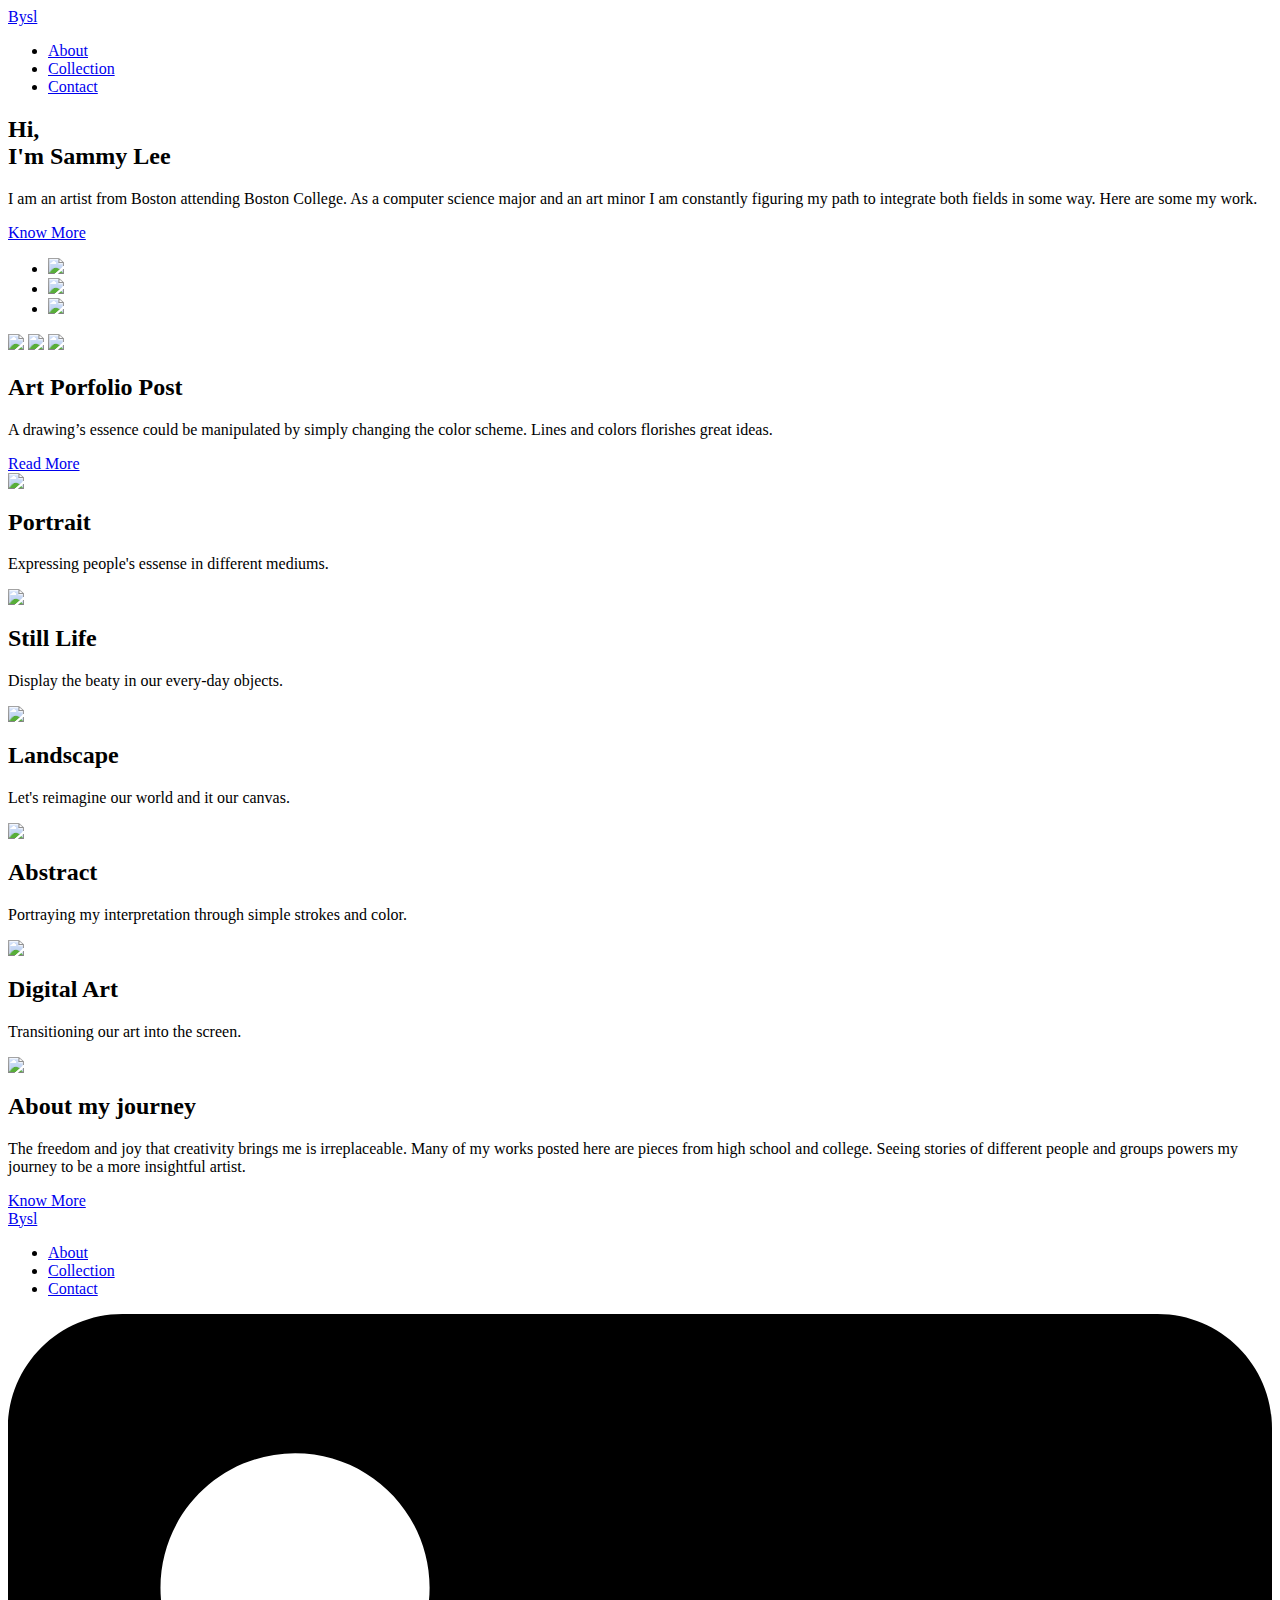
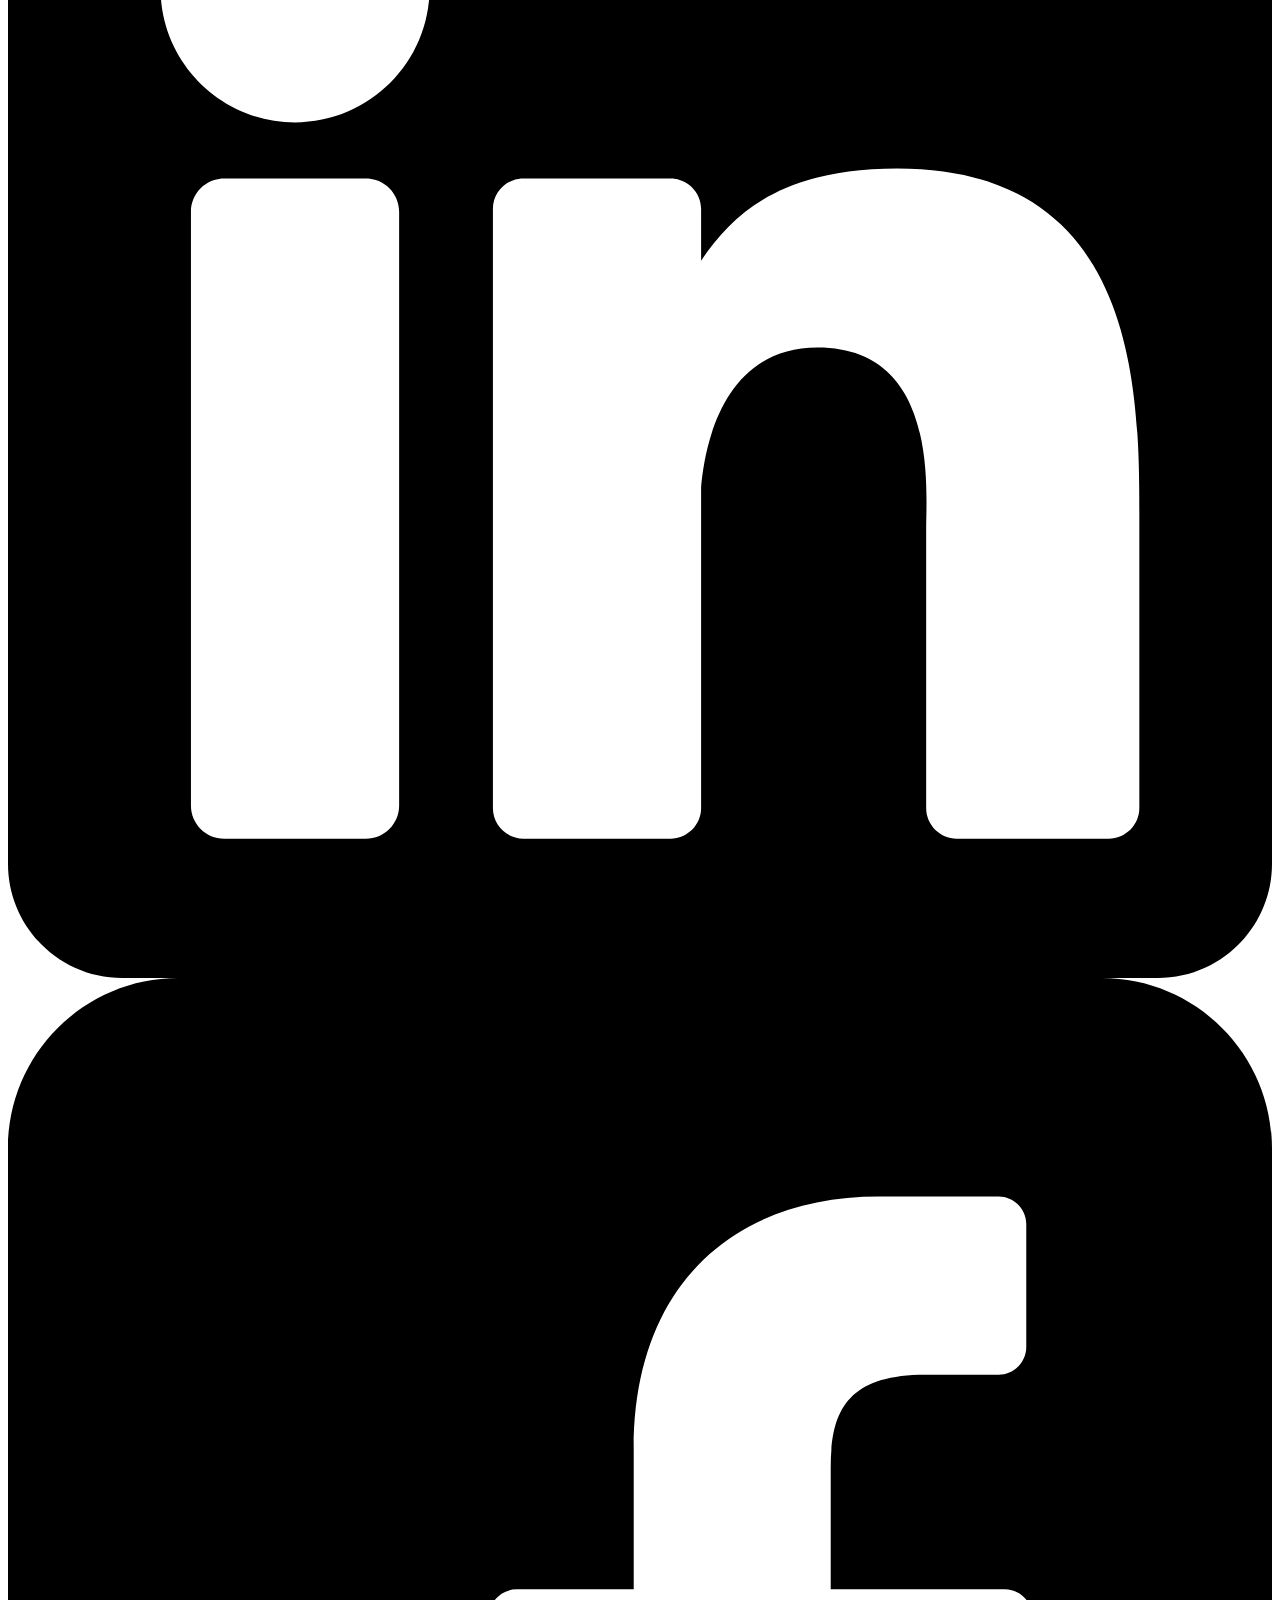
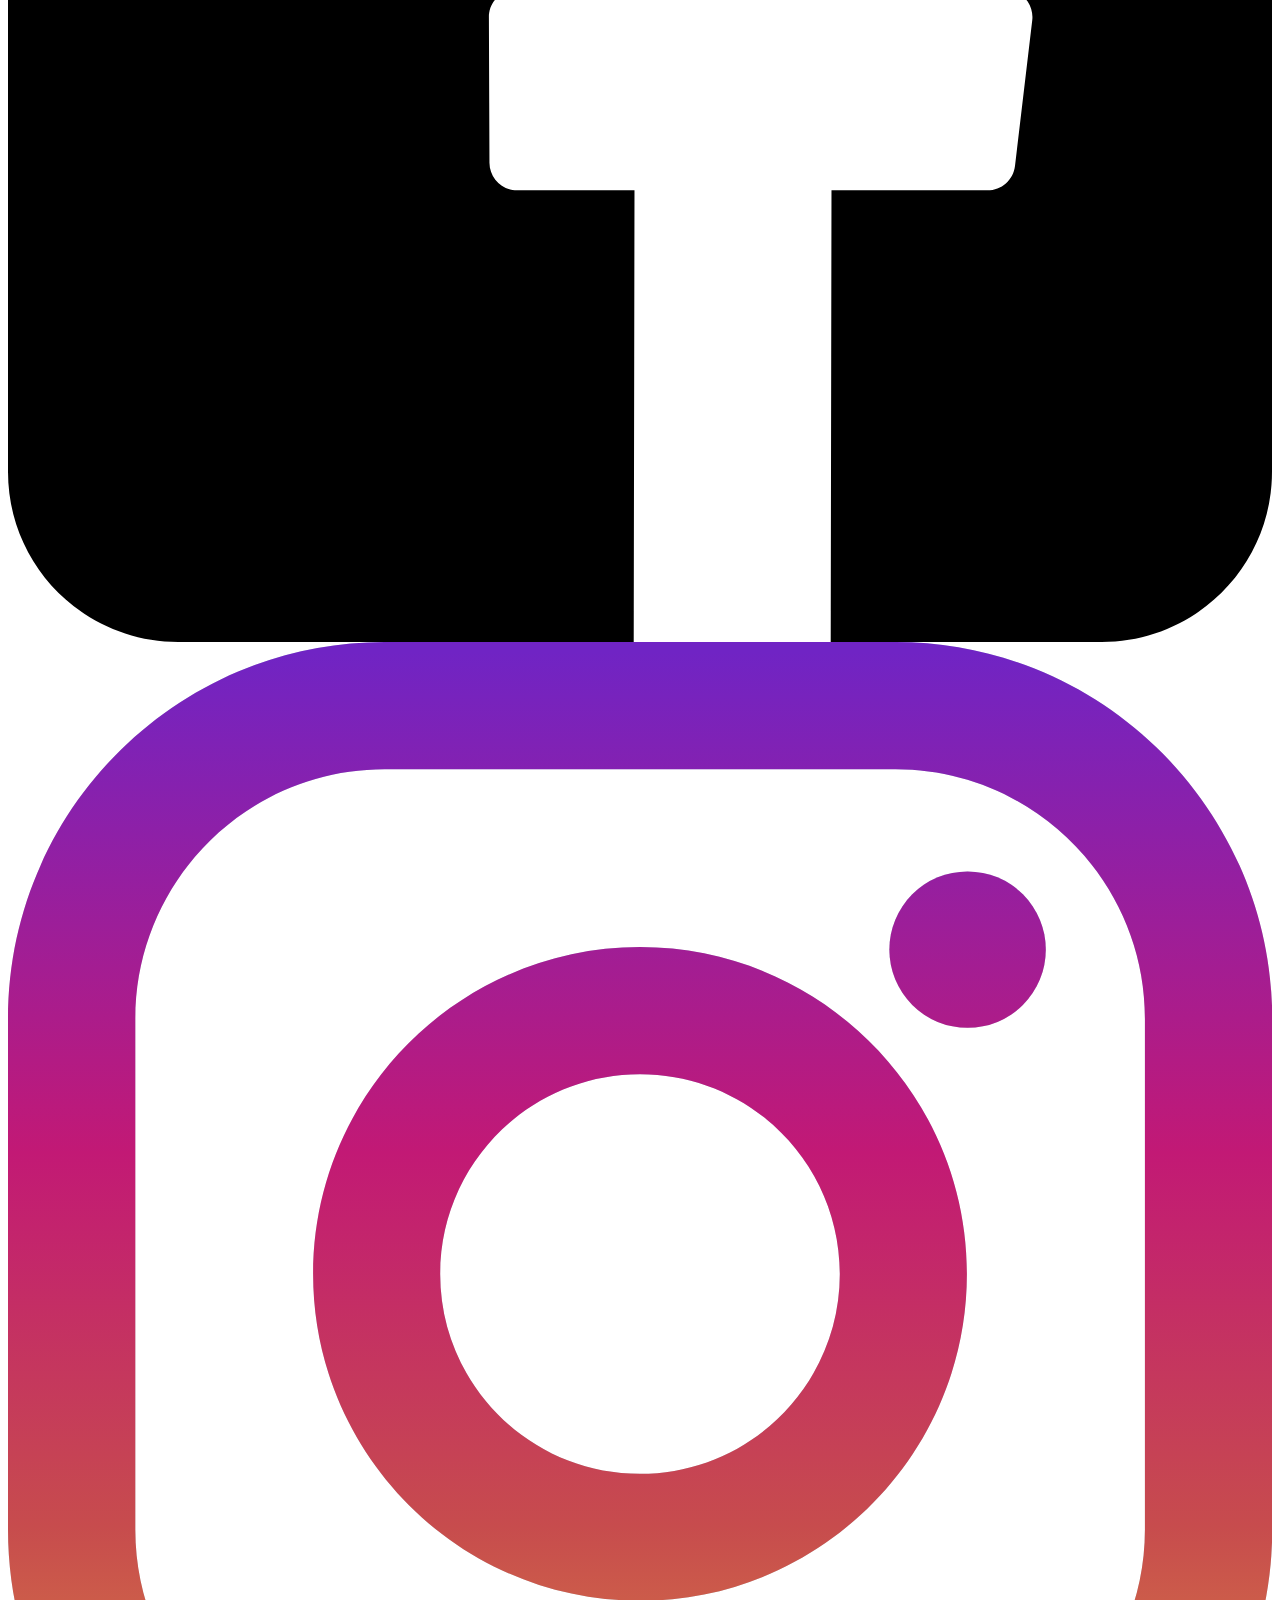
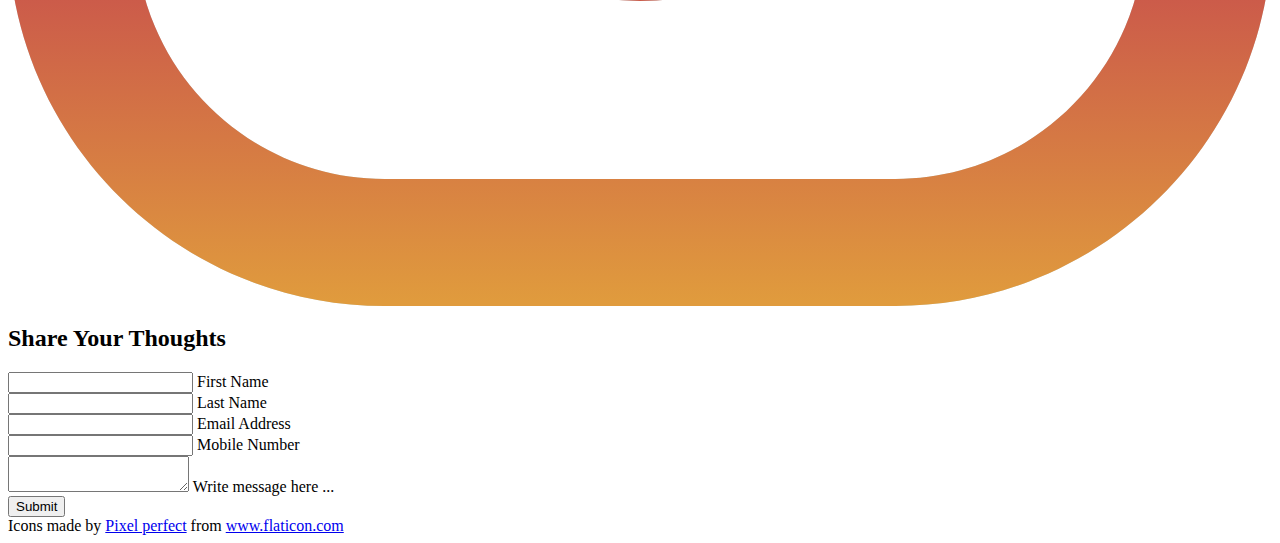
==== index.html @ d2ef8a9a "Update index.html" ====
<html lang="en">
  <head>
    <meta name="viewpoint" content="width=device-width, initial-scale=1.0" />
    <meta charset="UTF-8" />
    <title>Portfolio Display 2.0</title>
    <link rel="stylesheet" href="style1.css" />
    <link rel="stylesheet" href="style2.css" />
    <link rel="stylesheet" href="style3.css" />
    <link rel="stylesheet" href="style4.css" />
  </head>
  <body>
    <section class="banner" id="sec">
      <header class="">
        <a href="#" class="logo"> Bysl</a>
        <ul>
          <li><a href="#about"> About</a></li>
          <li><a href="#collection"> Collection</a></li>
          <li><a href="#contact"> Contact </a></li>
        </ul>
        <!-- <div id="toggle" onclick="toggle()"></div> -->
      </header>
      <div class="content">
        <!-- use <span> to add another color to the text -->
        <h2>Hi, <br />I'm <span>Sammy Lee</span></h2>
        <p>
          I am an artist from Boston attending Boston College. As a computer
          science major and an art minor I am constantly figuring my path to
          integrate both fields in some way. Here are some my work.
        </p>
        <a href="#home"> Know More </a>
      </div>
      <ul class="sci">
        <li>
          <a href="https://www.facebook.com/sammy.lee.3572846"
            ><img src="facebook.png"
          /></a>
        </li>
        <li>
          <a href="https://www.instagram.com/slee24635/?hl=en"
            ><img src="instagram.png"
          /></a>
        </li>
        <li>
          <a href="https://www.linkedin.com/in/sammy-lee-9814b11b1/"
            ><img src="linkedin.png"
          /></a>
        </li>
      </ul>
    </section>
    <script type="text/javascript">
      window.addEventListener("scroll", function () {
        var header = document.querySelector("header");
        header.classList.toggle("sticky", window.scrollY > 0);
      });
    </script>

    <script type="text/javascript">
      function toggle() {
        var sec = document.getElementById("sec");
        sec.classList.toggle("active");
      }
    </script>

    <div class="container" id="home">
      <div class="imgBox">
        <img src="Still_Life/bike.jpg" />
        <img src="Still_Life/bike.jpg" />
        <img src="Still_Life/bike.jpg" />
      </div>
      <h2>Art Porfolio Post</h2>
      <div class="skew">
        <p>
          A drawing’s essence could be manipulated by simply changing the color
          scheme. Lines and colors florishes great ideas.
        </p>
        <a href="#collection">Read More</a>
      </div>
    </div>

    <div class="box" id="collection">
      <div class="card">
        <a href="portrait.html">
          <div class="imgBox-card">
            <img src="Sammy2023.github.io/Portrait/lemon.jpg" />
          </div>
        </a>
        <div class="content-card">
          <div>
            <h2>Portrait</h2>
            <p>
              Expressing people's essense in different mediums.
            </p>
          </div>
        </div>
      </div>

      <div class="card">
        <a href="still_life_page.html">
          <div class="imgBox-card">
            <img src="Still_Life/orange.jpg" />
          </div>
        </a>
        <div class="content-card">
          <div>
            <h2>Still Life</h2>
            <p>
              Display the beaty in our every-day objects.
            </p>
          </div>
        </div>
      </div>

      <div class="card">
        <a href="landscape_page.html">
          <div class="imgBox-card">
            <img src="LandScape/pixel.jpg" />
          </div>
        </a>
        <div class="content-card">
          <div>
            <h2>Landscape</h2>
            <p>
              Let's reimagine our world and it our canvas.
            </p>
          </div>
        </div>
      </div>

      <div class="card">
        <div class="imgBox-card">
          <img src="abstract.jpg" />
        </div>
        <div class="content-card">
          <div>
            <h2>Abstract</h2>
            <p>
              Portraying my interpretation through simple strokes and color.
            </p>
          </div>
        </div>
      </div>
      <div class="card">
        <div class="imgBox-card">
          <img src="coffee.jpg" />
        </div>
        <div class="content-card">
          <div>
            <h2>Digital Art</h2>
            <p>
              Transitioning our art into the screen.
            </p>
          </div>
        </div>
      </div>
    </div>

    <section class="about" id="about">
      <div class="imgBox">
        <div class="crop-img">
          <img src="profile.jpg" />
        </div>
      </div>

      <div class="content-about">
        <h2>About my journey</h2>
        <p>
          The freedom and joy that creativity brings me is irreplaceable. Many
          of my works posted here are pieces from high school and college.
          Seeing stories of different people and groups powers my journey to be
          a more insightful artist.
        </p>
        <a href="https://www.instagram.com/slee24635/?hl=en"> Know More </a>
      </div>
    </section>

    <section class="footer" id="contact">
      <div class="navigation">
        <a href="#" class="logo"> Bysl</a>
        <ul>
          <li><a href="#about"> About</a></li>
          <li><a href="#collection"> Collection</a></li>
          <li><a href="#contact"> Contact </a></li>
        </ul>
        <!--?xml version="1.0" encoding="iso-8859-1"?-->
        <!-- Generator: Adobe Illustrator 19.0.0, SVG Export Plug-In . SVG Version: 6.00 Build 0)  -->
        <div class="icon-container">
          <!-- Linkedin Icon -->
          <a href="https://www.linkedin.com/in/sammy-lee-9814b11b1/">
            <svg
              version="1.1"
              id="Layer_1"
              xmlns="http://www.w3.org/2000/svg"
              xmlns:xlink="http://www.w3.org/1999/xlink"
              x="0px"
              y="0px"
              viewBox="0 0 382 382"
              style="enable-background: new 0 0 382 382;"
              xml:space="preserve"
            >
              <path
                id="icon-linkedin"
                d="M347.445,0H34.555C15.471,0,0,15.471,0,34.555v312.889C0,366.529,15.471,382,34.555,382h312.889
            C366.529,382,382,366.529,382,347.444V34.555C382,15.471,366.529,0,347.445,0z M118.207,329.844c0,5.554-4.502,10.056-10.056,10.056
            H65.345c-5.554,0-10.056-4.502-10.056-10.056V150.403c0-5.554,4.502-10.056,10.056-10.056h42.806
            c5.554,0,10.056,4.502,10.056,10.056V329.844z M86.748,123.432c-22.459,0-40.666-18.207-40.666-40.666S64.289,42.1,86.748,42.1
            s40.666,18.207,40.666,40.666S109.208,123.432,86.748,123.432z M341.91,330.654c0,5.106-4.14,9.246-9.246,9.246H286.73
            c-5.106,0-9.246-4.14-9.246-9.246v-84.168c0-12.556,3.683-55.021-32.813-55.021c-28.309,0-34.051,29.066-35.204,42.11v97.079
            c0,5.106-4.139,9.246-9.246,9.246h-44.426c-5.106,0-9.246-4.14-9.246-9.246V149.593c0-5.106,4.14-9.246,9.246-9.246h44.426
            c5.106,0,9.246,4.14,9.246,9.246v15.655c10.497-15.753,26.097-27.912,59.312-27.912c73.552,0,73.131,68.716,73.131,106.472
            L341.91,330.654L341.91,330.654z"
              ></path>
            </svg>
          </a>

          <!-- Facebook Icon -->
          <a href="https://www.facebook.com/sammy.lee.3572846">
            <svg
              version="1.1"
              xmlns="http://www.w3.org/2000/svg"
              xmlns:xlink="http://www.w3.org/1999/xlink"
              viewBox="0 0 408.788 408.788"
              style="enable-background: new 0 0 408.788 408.788;"
              xml:space="preserve"
            >
              <path
                id="icon-facebook"
                d="M353.701,0H55.087C24.665,0,0.002,24.662,0.002,55.085v298.616c0,30.423,24.662,55.085,55.085,55.085
                  h147.275l0.251-146.078h-37.951c-4.932,0-8.935-3.988-8.954-8.92l-0.182-47.087c-0.019-4.959,3.996-8.989,8.955-8.989h37.882
                  v-45.498c0-52.8,32.247-81.55,79.348-81.55h38.65c4.945,0,8.955,4.009,8.955,8.955v39.704c0,4.944-4.007,8.952-8.95,8.955
                  l-23.719,0.011c-25.615,0-30.575,12.172-30.575,30.035v39.389h56.285c5.363,0,9.524,4.683,8.892,10.009l-5.581,47.087
                  c-0.534,4.506-4.355,7.901-8.892,7.901h-50.453l-0.251,146.078h87.631c30.422,0,55.084-24.662,55.084-55.084V55.085
                  C408.786,24.662,384.124,0,353.701,0z"
              ></path>
            </svg>
          </a>

          <!-- Instagram Icon -->
          <div id="hitBox">
            <a href="https://www.instagram.com/slee24635/?hl=en">
              <svg
                version="1.1"
                xmlns="http://www.w3.org/2000/svg"
                xmlns:xlink="http://www.w3.org/1999/xlink"
                x="0px"
                y="0px"
                viewBox="0 0 551 551"
                style="
                  enable-background: new 0 0 551 551; /* position: absolute; */
                "
                xml:space="preserve"
              >
                <g id="instagram-icon">
                  <linearGradient
                    id="SVGID_1_"
                    gradientUnits="userSpaceOnUse"
                    x1="275.517"
                    y1="787.43"
                    x2="275.517"
                    y2="242.28"
                    gradientTransform="matrix(1 0 0 1 0 -238)"
                  >
                    <stop offset="0" style="stop-color: #e09b3d;"></stop>
                    <stop offset="0.3" style="stop-color: #c74c4d;"></stop>
                    <stop offset="0.6" style="stop-color: #c21975;"></stop>
                    <stop offset="1" style="stop-color: #7024c4;"></stop>
                  </linearGradient>
                  <path
                    class="st0"
                    style="fill: #c6e2e5;"
                    d="M386.9,0H164.2C73.6,0,0,73.6,0,164.2v222.7C0,477.4,73.6,551,164.2,551h222.7c90.5,0,164.2-73.6,164.2-164.2
            V164.2C551,73.6,477.4,0,386.9,0z M495.6,386.9c0,60-48.7,108.7-108.7,108.7H164.2c-60,0-108.7-48.7-108.7-108.7V164.2
            c0-60,48.7-108.7,108.7-108.7h222.7c60,0,108.7,48.7,108.7,108.7L495.6,386.9L495.6,386.9z"
                  ></path>
                  <path
                    class="st0"
                    id="icon-instagram-gradient"
                    style="fill: url(#SVGID_1_);"
                    d="M386.9,0H164.2C73.6,0,0,73.6,0,164.2v222.7C0,477.4,73.6,551,164.2,551h222.7c90.5,0,164.2-73.6,164.2-164.2
            V164.2C551,73.6,477.4,0,386.9,0z M495.6,386.9c0,60-48.7,108.7-108.7,108.7H164.2c-60,0-108.7-48.7-108.7-108.7V164.2
            c0-60,48.7-108.7,108.7-108.7h222.7c60,0,108.7,48.7,108.7,108.7L495.6,386.9L495.6,386.9z"
                  ></path>

                  <linearGradient
                    id="SVGID_2_"
                    gradientUnits="userSpaceOnUse"
                    x1="275.517"
                    y1="787.43"
                    x2="275.517"
                    y2="242.28"
                    gradientTransform="matrix(1 0 0 1 0 -238)"
                  >
                    <stop offset="0" style="stop-color: #e09b3d;"></stop>
                    <stop offset="0.3" style="stop-color: #c74c4d;"></stop>
                    <stop offset="0.6" style="stop-color: #c21975;"></stop>
                    <stop offset="1" style="stop-color: #7024c4;"></stop>
                  </linearGradient>
                  <path
                    class="st1"
                    style="fill: #c6e2e5;"
                    d="M275.5,133C196.9,133,133,196.9,133,275.5S196.9,418,275.5,418S418,354.1,418,275.5S354.1,133,275.5,133z
              M275.5,362.6c-48.1,0-87.1-39-87.1-87.1s39-87.1,87.1-87.1c48.1,0,87.1,39,87.1,87.1C362.6,323.6,323.6,362.6,275.5,362.6z"
                  ></path>
                  <path
                    class="st1"
                    id="icon-instagram-gradient"
                    style="fill: url(#SVGID_2_);"
                    d="M275.5,133C196.9,133,133,196.9,133,275.5S196.9,418,275.5,418S418,354.1,418,275.5S354.1,133,275.5,133z
              M275.5,362.6c-48.1,0-87.1-39-87.1-87.1s39-87.1,87.1-87.1c48.1,0,87.1,39,87.1,87.1C362.6,323.6,323.6,362.6,275.5,362.6z"
                  ></path>

                  <linearGradient
                    id="SVGID_3_"
                    gradientUnits="userSpaceOnUse"
                    x1="418.31"
                    y1="787.43"
                    x2="418.31"
                    y2="242.28"
                    gradientTransform="matrix(1 0 0 1 0 -238)"
                  >
                    <stop offset="0" style="stop-color: #e09b3d;"></stop>
                    <stop offset="0.3" style="stop-color: #c74c4d;"></stop>
                    <stop offset="0.6" style="stop-color: #c21975;"></stop>
                    <stop offset="1" style="stop-color: #7024c4;"></stop>
                  </linearGradient>
                  <circle
                    style="fill: #c6e2e5;"
                    class="st2"
                    cx="418.3"
                    cy="134.1"
                    r="34.1"
                  ></circle>
                  <circle
                    id="icon-instagram-gradient"
                    style="fill: url(#SVGID_2_);"
                    class="st2"
                    cx="418.3"
                    cy="134.1"
                    r="34.1"
                  ></circle>
                </g>
              </svg>
            </a>
          </div>
          <!-- Instagram Icon -->
        </div>
      </div>

      <div class="contact-form">
        <div class="title">
          <h2>Share Your Thoughts</h2>
        </div>
        <div class="input-box">
          <div class="box w50">
            <input type="text" name="firstname" required="" />
            <span> First Name </span>
          </div>

          <div class="box w50">
            <input type="text" name="lastname" required="" />
            <span> Last Name </span>
          </div>

          <div class="box w50">
            <input type="text" name="email" required="" />
            <span> Email Address </span>
          </div>

          <div class="box w50">
            <input type="text" name="phone" required="" />
            <span> Mobile Number </span>
          </div>

          <div class="box w100">
            <textarea type="text" name="message" required=""></textarea>
            <span>Write message here ...</span>
          </div>

          <div class="box w100">
            <input type="submit" name="Send" />
          </div>
        </div>
      </div>
      
    </section>
    <div class="credit">
        Icons made by
        <a
          href="https://www.flaticon.com/authors/pixel-perfect"
          title="Pixel perfect"
          >Pixel perfect</a
        >
        from
        <a href="https://www.flaticon.com/" title="Flaticon"
          >www.flaticon.com</a
        >
      </div>
  </body>
</html>
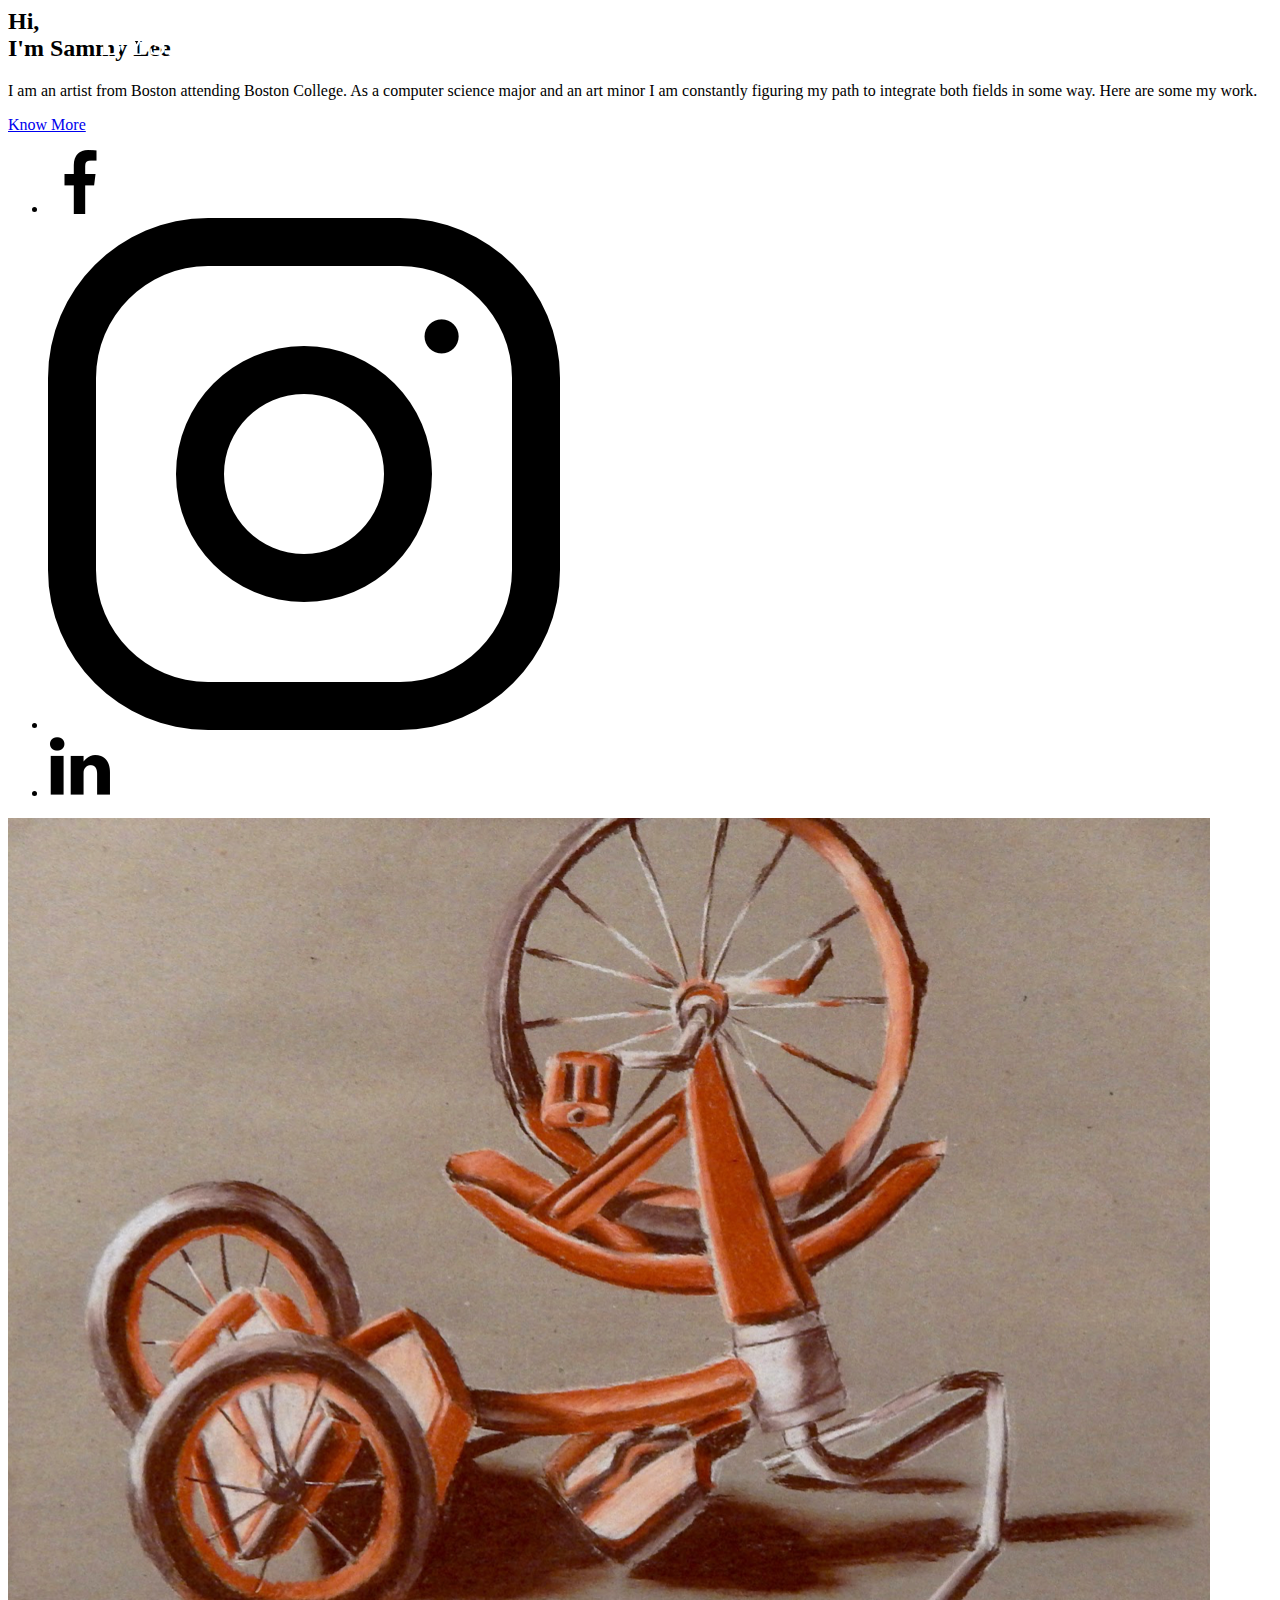
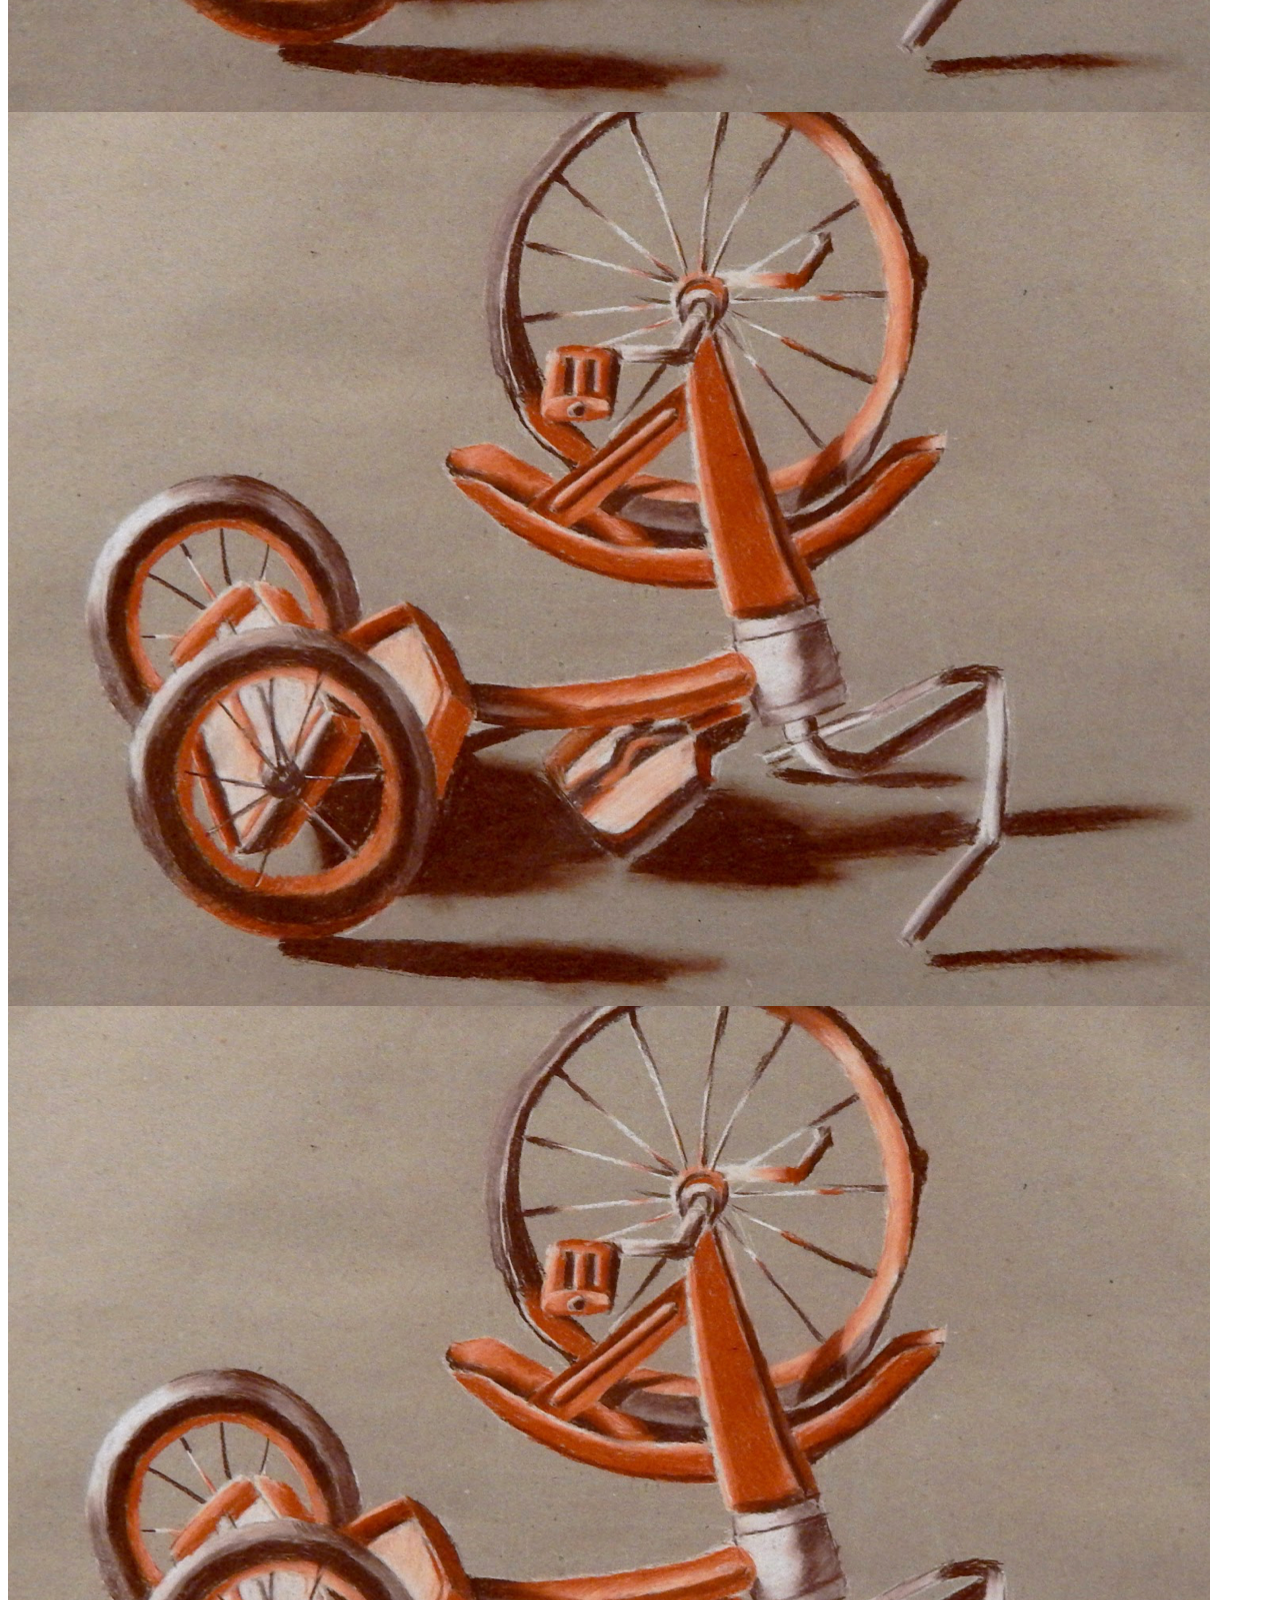
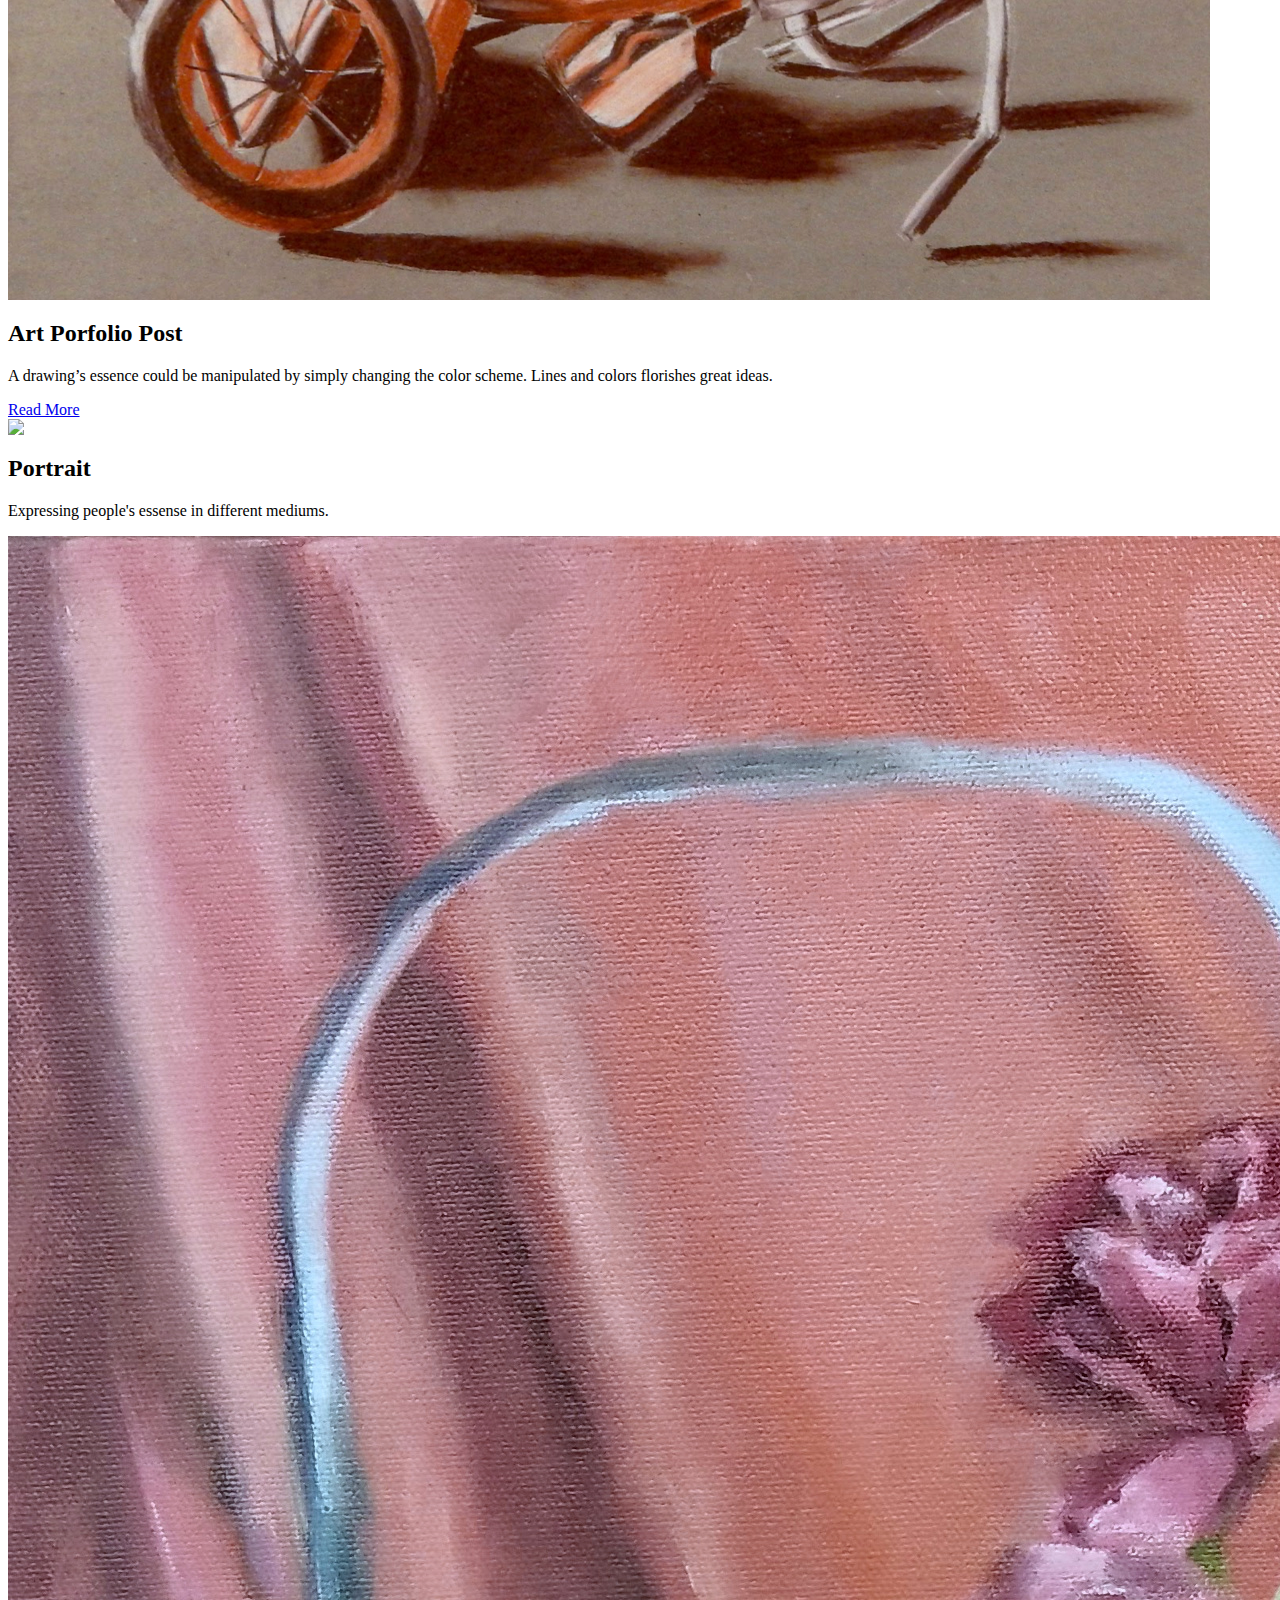
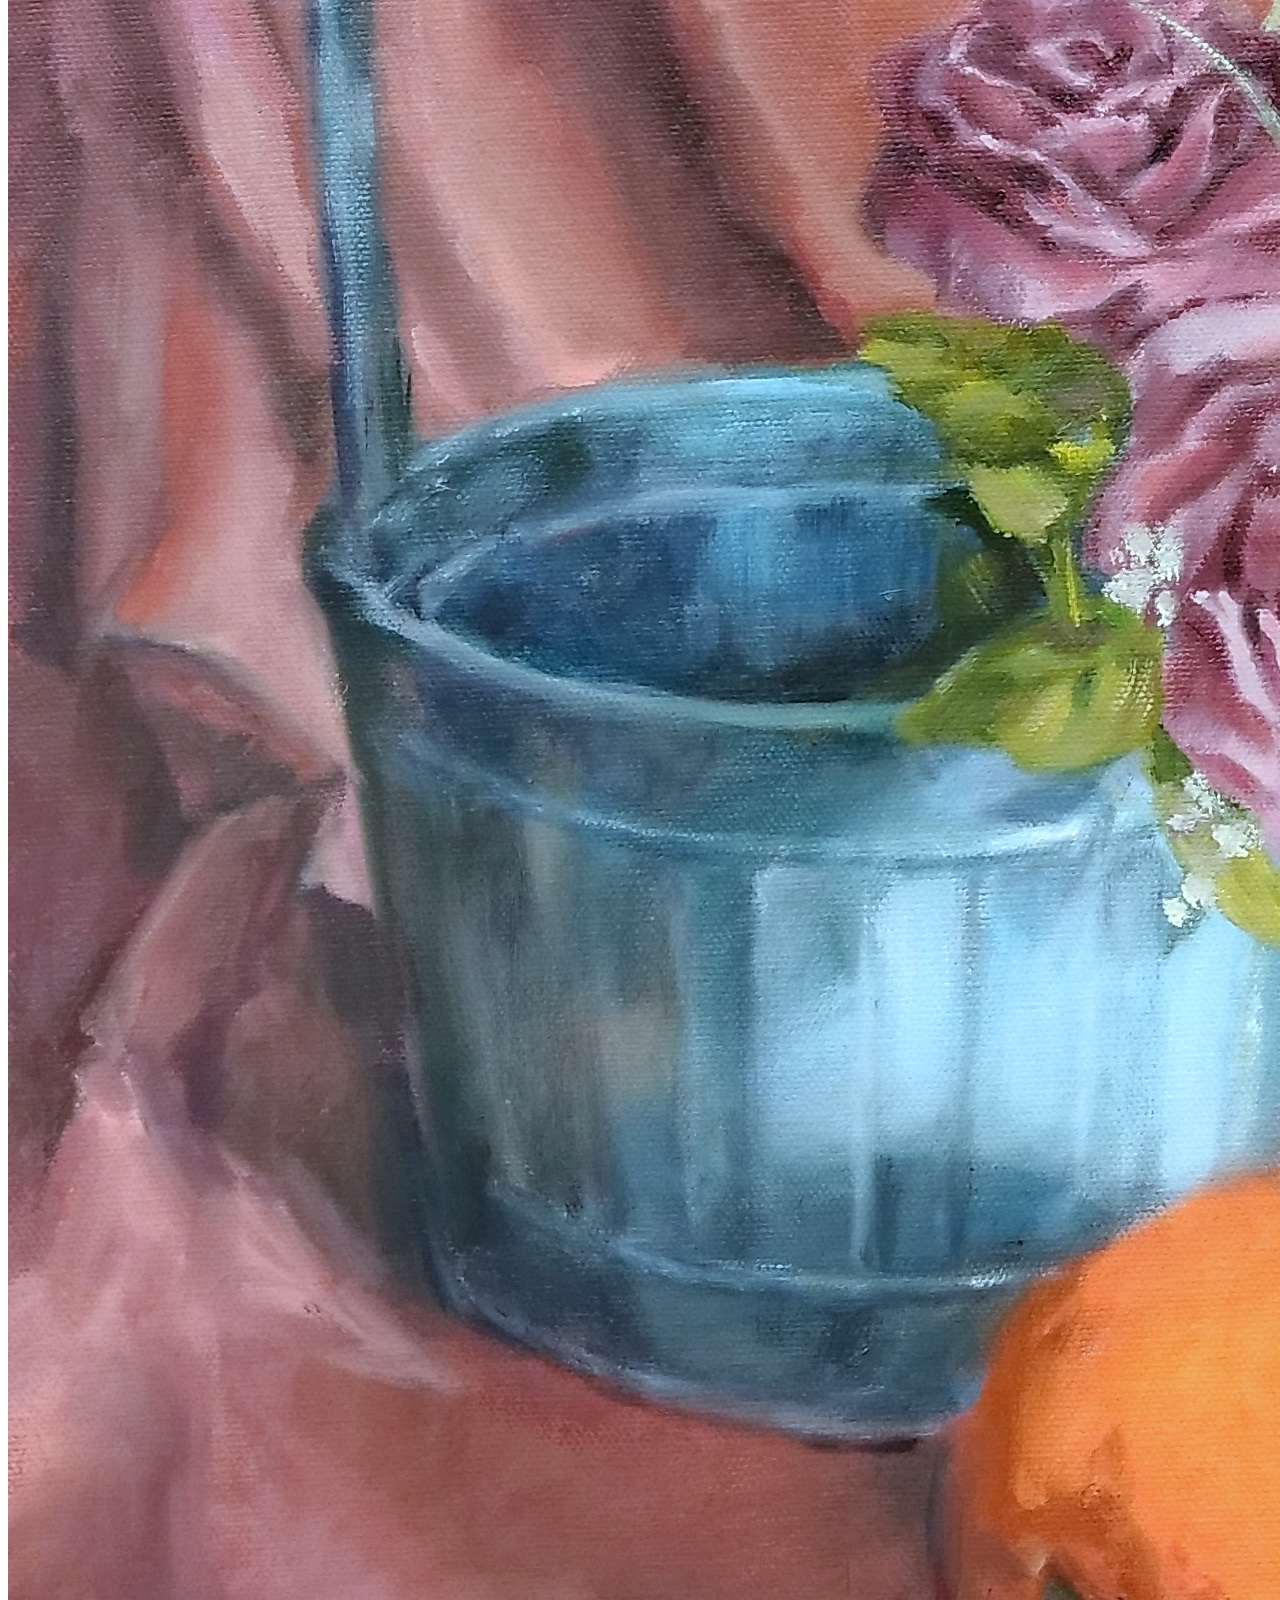
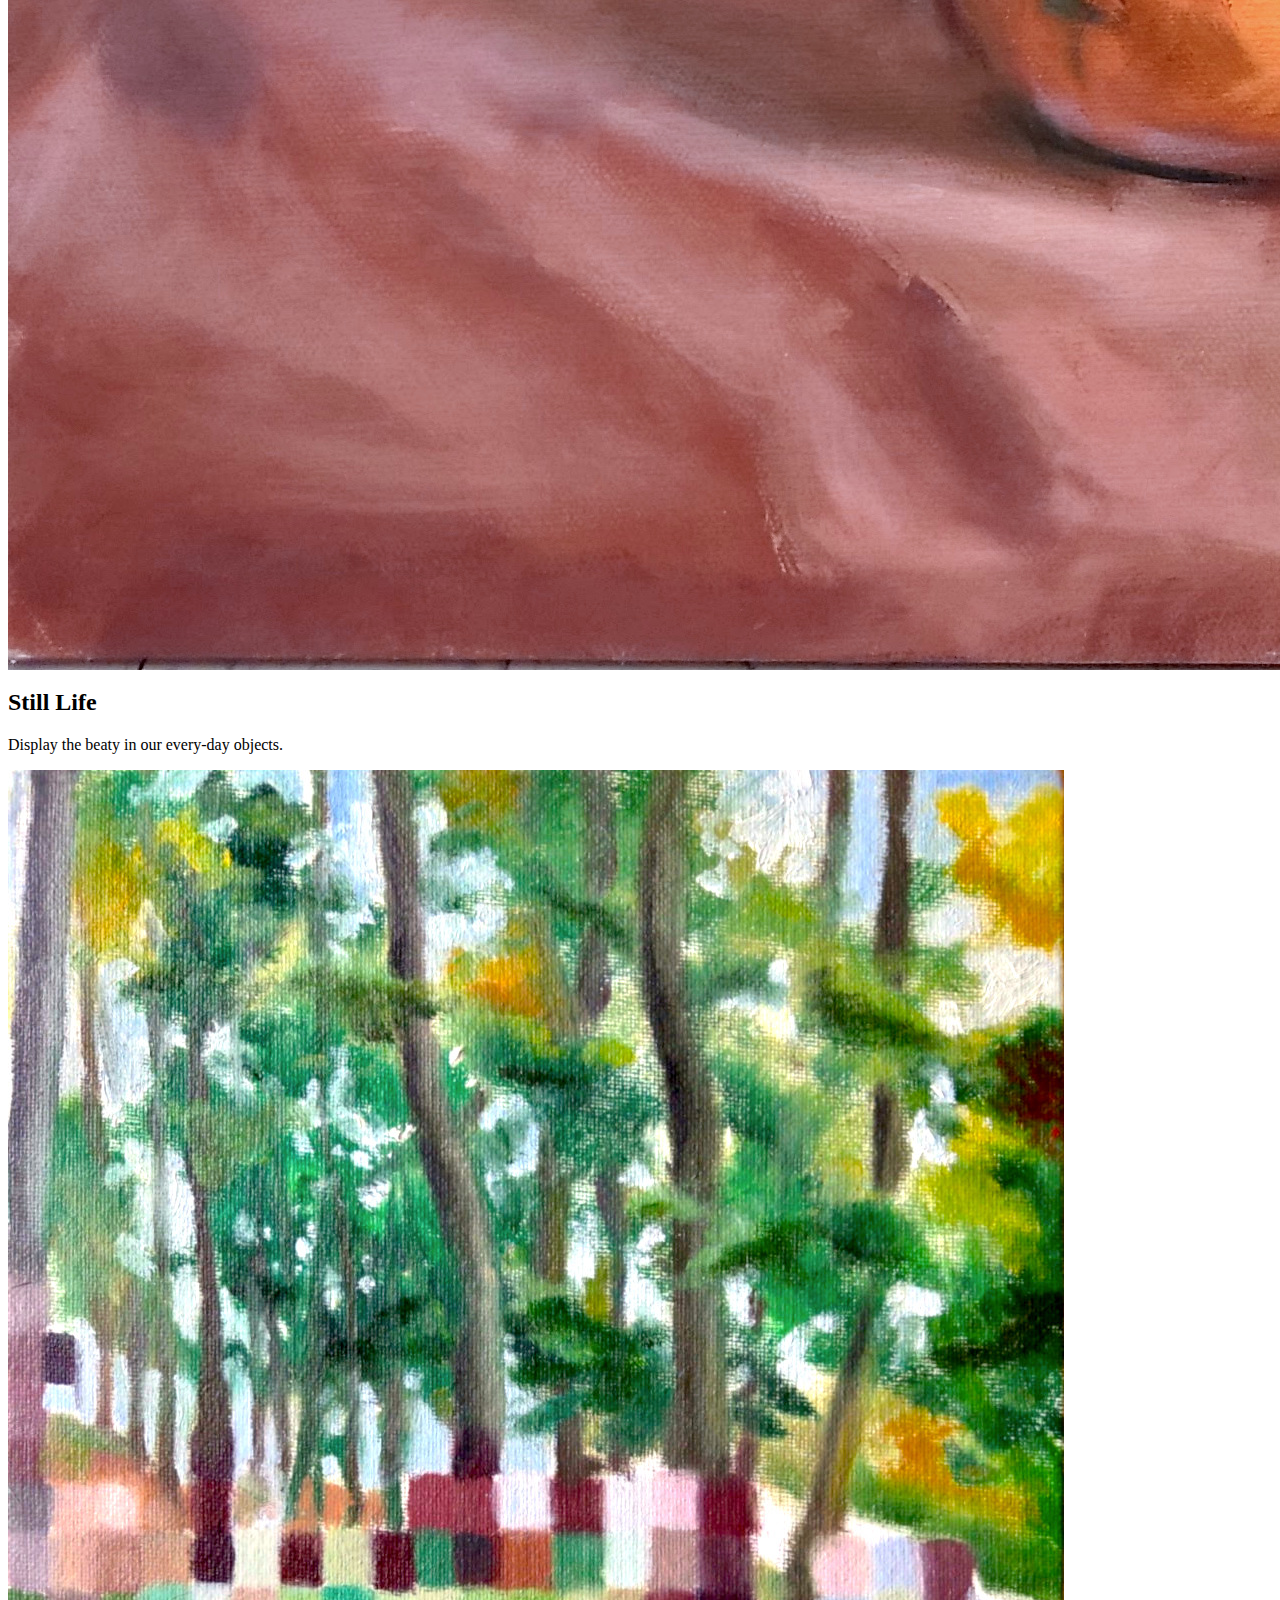
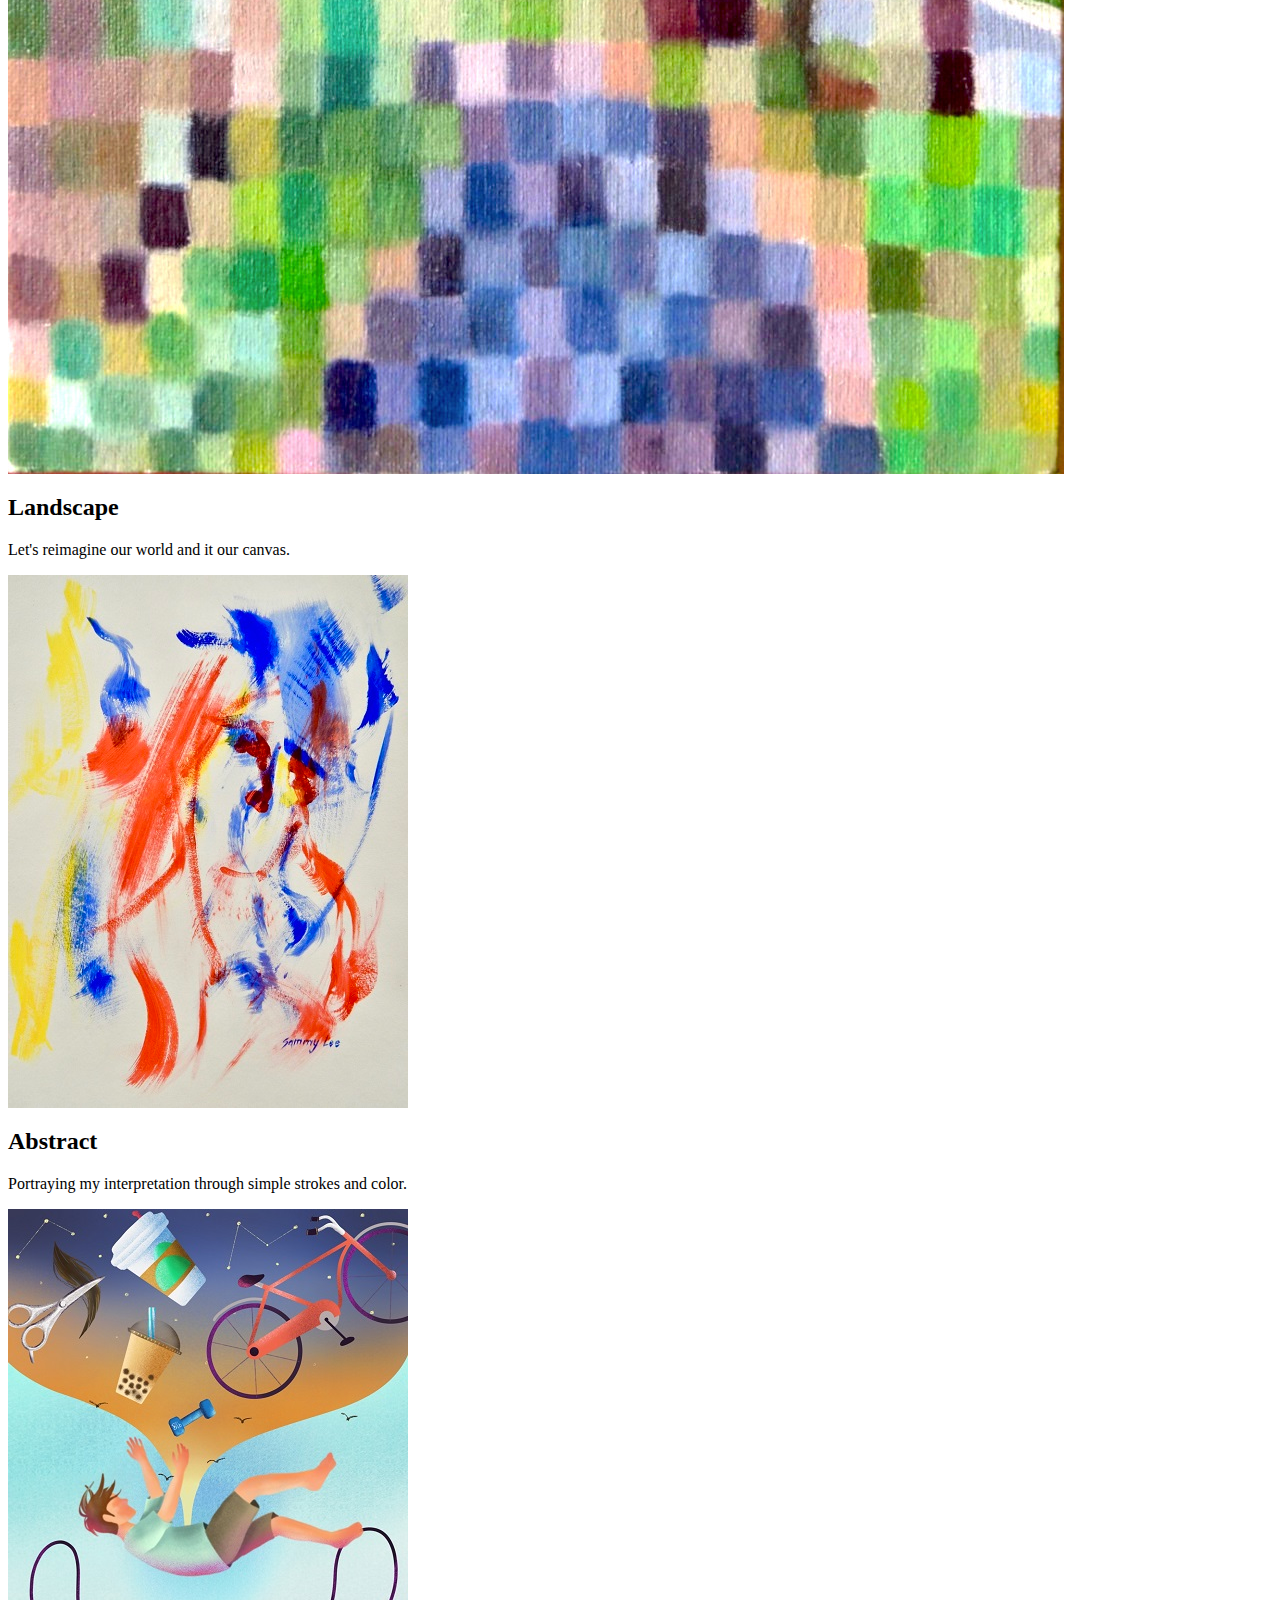
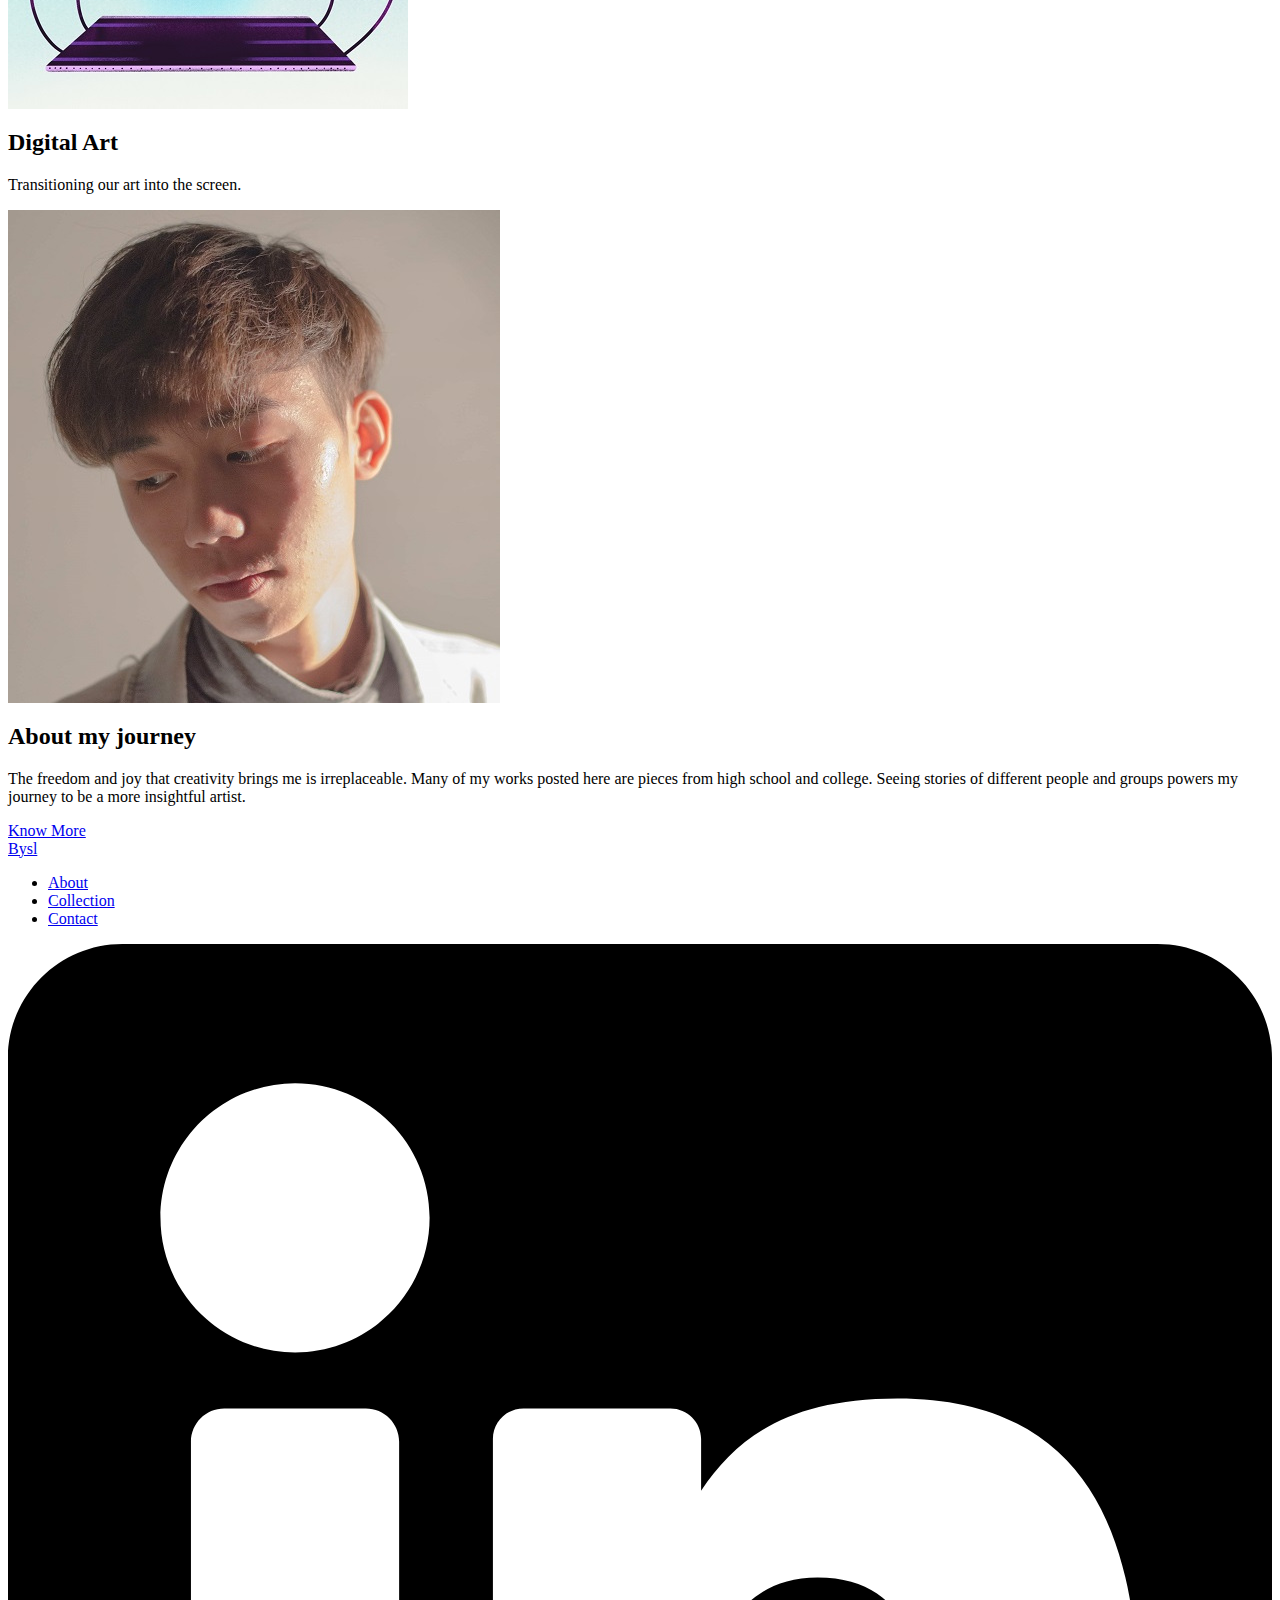
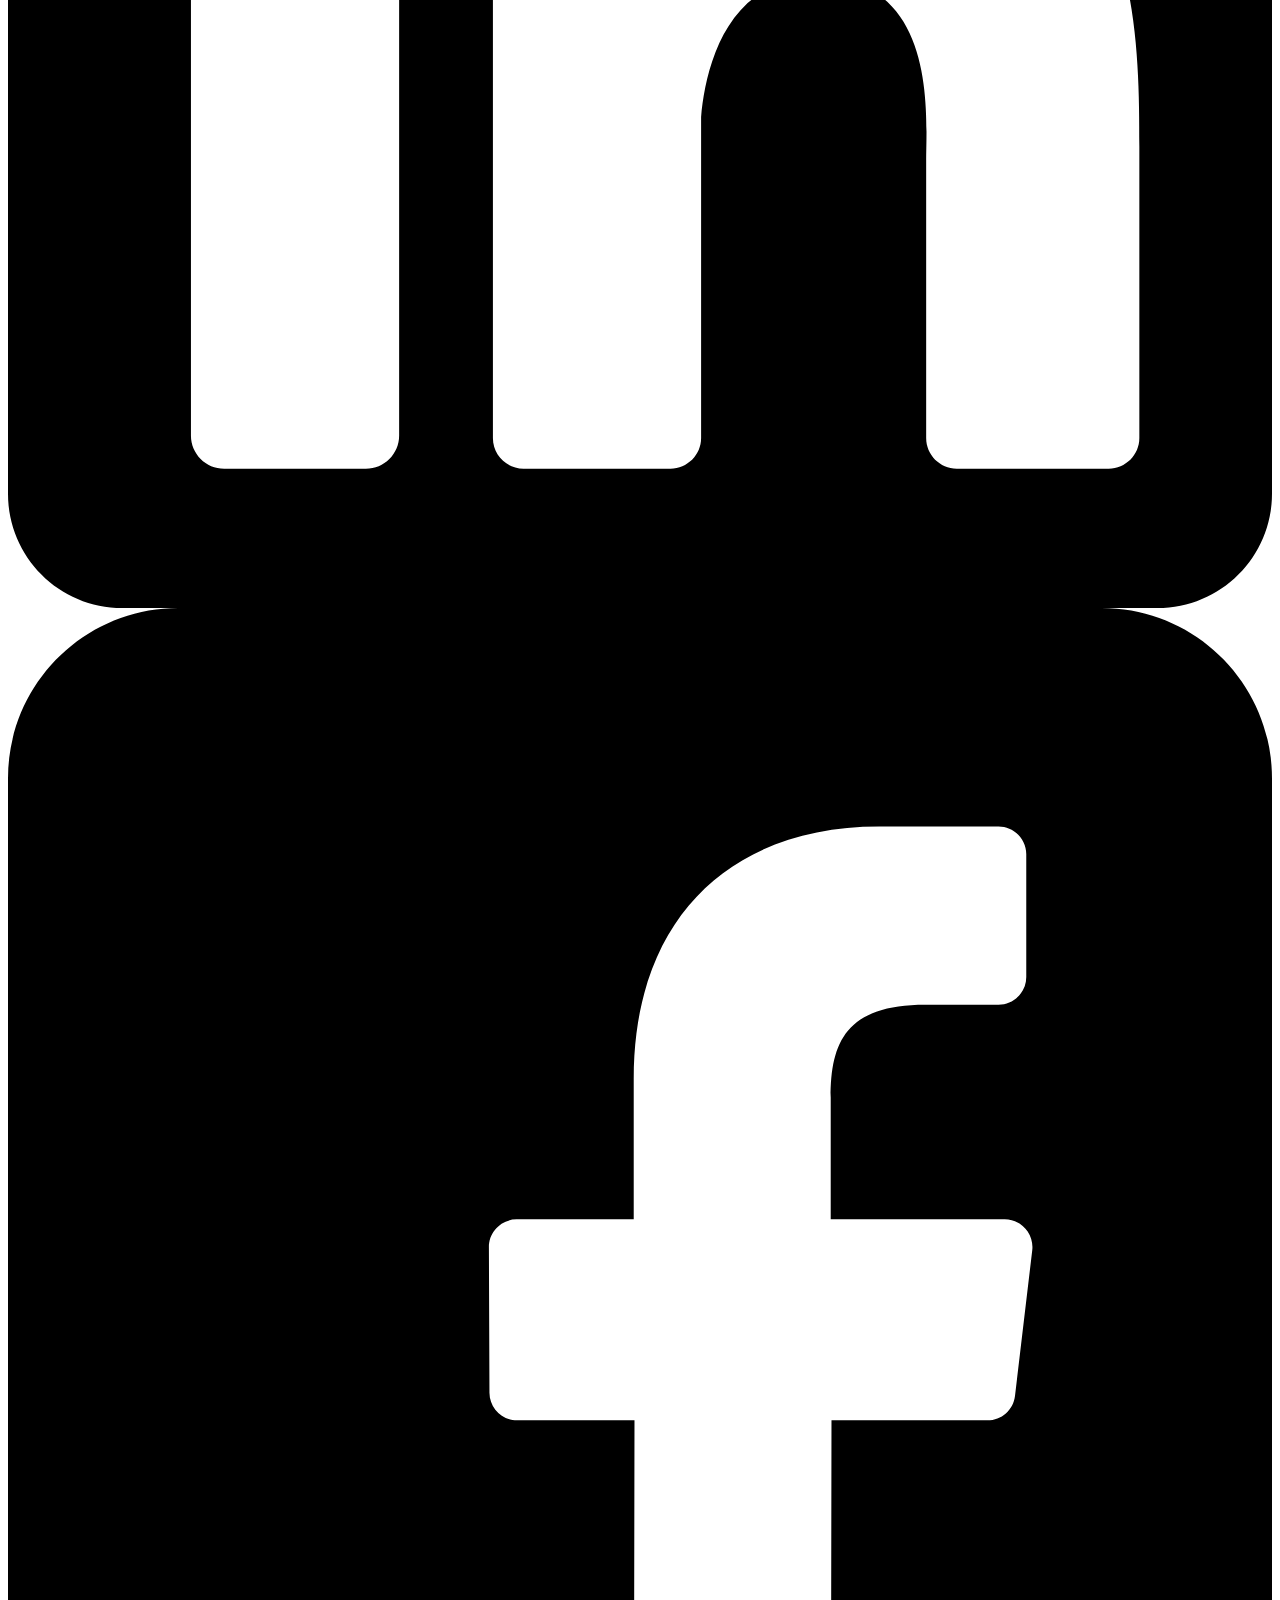
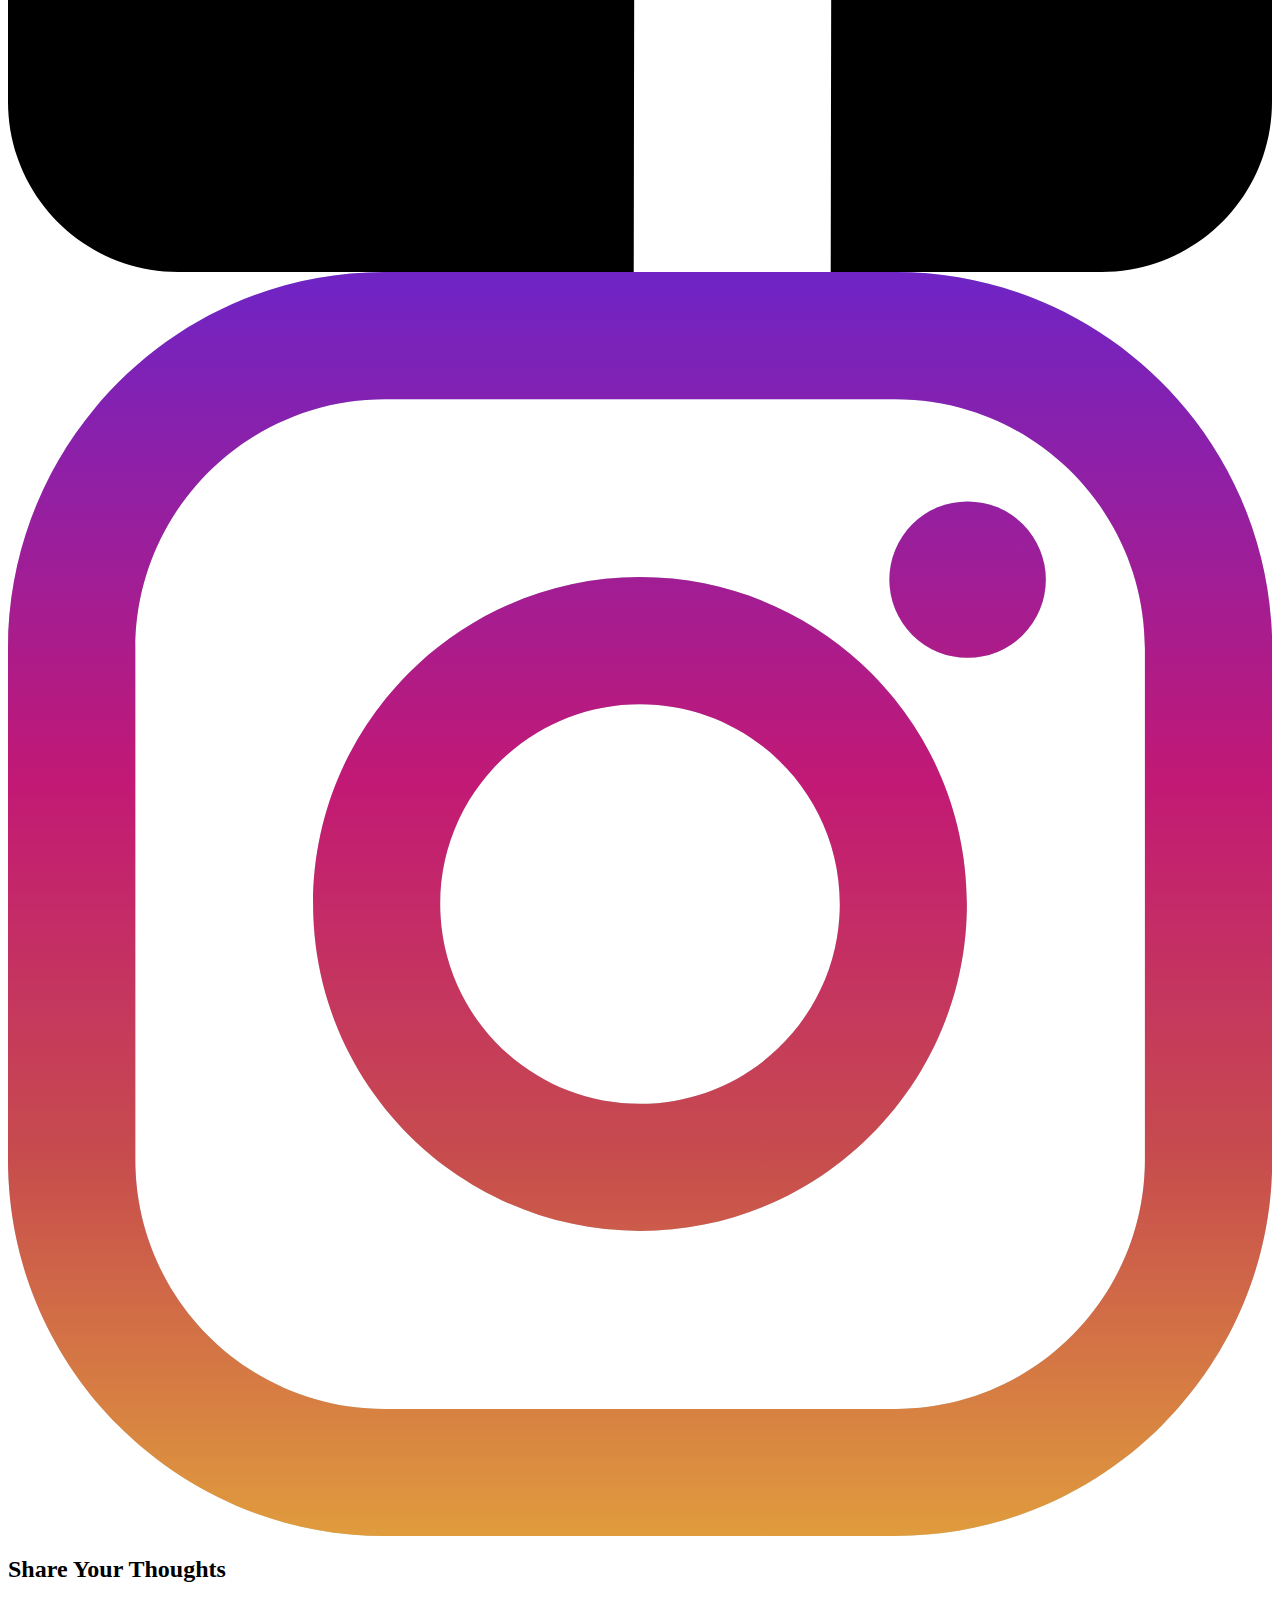
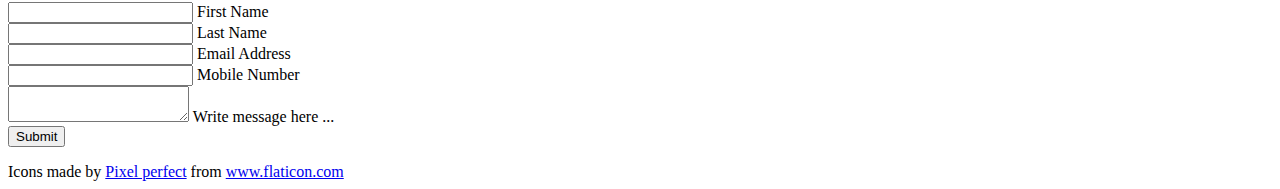
==== commit 96377175: "Update Aug 13" ====
--- a/index.html
+++ b/index.html
@@ -7,6 +7,41 @@
     <link rel="stylesheet" href="style2.css" />
     <link rel="stylesheet" href="style3.css" />
     <link rel="stylesheet" href="style4.css" />
+    <link rel="stylesheet" href="header.css" />
+    <link rel="stylesheet" href="mobileView_index.css" />
+    <style>
+      header {
+        background-color: transparent;
+      }
+
+      header ul li a {
+        color: #fff;
+      }
+
+      header .logo {
+        color: #fff;
+      }
+
+      header ul li a:hover {
+        color: white;
+        text-decoration: none;
+      }
+
+      header ul li a:after,
+      .text a:after {
+        border-bottom: 2px solid white;
+      }
+
+      header ul li a:hover:after,
+      .text a:hover:after {
+        transform: scaleX(1);
+      }
+
+      header.sticky ul li a,
+      header.sticky .logo {
+        color: #000;
+      }
+    </style>
   </head>
   <body>
     <section class="banner" id="sec">
@@ -81,7 +116,7 @@
       <div class="card">
         <a href="portrait.html">
           <div class="imgBox-card">
-            <img src="Sammy2023.github.io/Portrait/lemon.jpg" />
+            <img src="Portrait/lemon.jpg" />
           </div>
         </a>
         <div class="content-card">
@@ -349,50 +384,51 @@
         <div class="title">
           <h2>Share Your Thoughts</h2>
         </div>
-        <div class="input-box">
-          <div class="box w50">
-            <input type="text" name="firstname" required="" />
-            <span> First Name </span>
-          </div>
-
-          <div class="box w50">
-            <input type="text" name="lastname" required="" />
-            <span> Last Name </span>
-          </div>
-
-          <div class="box w50">
-            <input type="text" name="email" required="" />
-            <span> Email Address </span>
-          </div>
-
-          <div class="box w50">
-            <input type="text" name="phone" required="" />
-            <span> Mobile Number </span>
-          </div>
-
-          <div class="box w100">
-            <textarea type="text" name="message" required=""></textarea>
-            <span>Write message here ...</span>
-          </div>
-
-          <div class="box w100">
-            <input type="submit" name="Send" />
-          </div>
-        </div>
-      </div>
-      
+        <form action="https://formsubmit.co/your@email.com" method="POST">
+          <div class="input-box">
+            <div class="box w50">
+              <input type="text" name="firstname" required="" />
+              <span> First Name </span>
+            </div>
+
+            <div class="box w50">
+              <input type="text" name="lastname" required="" />
+              <span> Last Name </span>
+            </div>
+
+            <div class="box w50">
+              <input type="text" name="email" required="" />
+              <span> Email Address </span>
+            </div>
+
+            <div class="box w50">
+              <input type="text" name="phone" required="" />
+              <span> Mobile Number </span>
+            </div>
+
+            <div class="box w100">
+              <textarea type="text" name="message" required=""></textarea>
+              <span>Write message here ...</span>
+            </div>
+
+            <div class="box w100">
+              <input type="submit" name="Send" />
+            </div>
+          </div>
+        </form>
+      </div>
     </section>
+
+    <script></script>
     <div class="credit">
-        Icons made by
-        <a
-          href="https://www.flaticon.com/authors/pixel-perfect"
-          title="Pixel perfect"
-          >Pixel perfect</a
-        >
-        from
-        <a href="https://www.flaticon.com/" title="Flaticon"
-          >www.flaticon.com</a
-        >
-      </div>
+      Icons made by
+      <a
+        href="https://www.flaticon.com/authors/pixel-perfect"
+        title="Pixel perfect"
+        >Pixel perfect</a
+      >
+      from
+      <a href="https://www.flaticon.com/" title="Flaticon">www.flaticon.com</a>
+    </div>
   </body>
 </html>
--- a/header.css
+++ b/header.css
@@ -0,0 +1,90 @@
+header {
+  position: fixed;
+  top: 0;
+  left: 0;
+  width: 100%;
+  display: flex;
+  justify-content: space-between;
+  padding: 26px 100px;
+  z-index: 10;
+  transition: 0.6s;
+  background-color: white;
+}
+
+header ul {
+  position: relative;
+  display: flex;
+  justify-content: center;
+  align-items: center;
+  margin: 0px;
+}
+
+header ul li {
+  position: relative;
+  list-style-type: none;
+  margin: 0 30px;
+}
+
+header ul li a {
+  position: relative;
+  margin: 2px;
+  text-decoration: none;
+  color: #000;
+  font-weight: 500px;
+  transition: 0.5s;
+  font-size: 20px;
+}
+
+header ul li a:after,
+.text a:after {
+  display: block;
+  content: "";
+  border-bottom: solid 2px black;
+  transform: scaleX(0);
+  transition: transform 300ms ease-in-out;
+  transform-origin: 50% 50%;
+}
+
+header ul li a:hover {
+  color: black;
+  text-decoration: none;
+}
+
+header ul li a:hover:after,
+.text a:hover:after {
+  transform: scaleX(1);
+}
+
+header.sticky {
+  padding: 5px 100px;
+  background: #fff;
+  box-shadow: 0px 20px 80px 0px rgba(67, 58, 122, 0.1);
+}
+
+header.sticky ul li a:after {
+  display: block;
+  content: "";
+  border-bottom: solid 2px black;
+  transform: scaleX(0);
+  transition: transform 300ms ease-in-out;
+  transform-origin: 50% 50%;
+}
+
+header.sticky ul li a:hover:after {
+  transform: scaleX(1);
+}
+
+header.sticky ul li a,
+header.sticky .logo {
+  color: #000;
+}
+
+header .logo {
+  position: relative;
+  font-weight: 700;
+  color: #000;
+  text-decoration: none;
+  font-size: 2em;
+  text-transform: uppercase;
+  letter-spacing: 2px;
+}
--- a/mobileView_index.css
+++ b/mobileView_index.css
@@ -0,0 +1,169 @@
+@media (max-width: 1000px) and (min-width: 500px) {
+
+    /* header section  */
+    header{ 
+        height: 150px; 
+        padding-left: 60px;
+    }
+
+    header.sticky{
+        height: 70px; 
+        padding-left: 60px;
+    }
+
+    .banner{
+        min-height: 100vh;
+        padding-top: 170px;
+    }
+
+    .content {
+        font-size: 0.8em;
+        width: 70%;
+    }
+
+    /* header section  */
+
+    /* bike stacked image */
+
+    .container {
+        margin-right: 200px;
+        margin-left: 50px; 
+        margin-bottom: 400px;
+        margin-top: 300px; 
+    }
+
+    .container .imgBox{
+        width: 84%; 
+        height: 222px; 
+        margin-bottom: 20px;
+        transform: none; 
+    }
+
+    .container .imgBox img{
+        height: 100%; 
+    }
+
+    .container .skew a {
+        transform: none; 
+    }
+
+    /* bike stacked image */
+
+    .about
+    { 
+        flex-direction: column;
+         height:800px
+    }
+
+    .about .imgBox
+    {
+        width: 100%; 
+        height: 400px; 
+    }
+
+    .about .content-about
+    {
+        width: 100%; 
+        height: 300px; 
+    }
+
+    .sci li a img 
+    {
+        max-width: 20px;
+    }
+
+    .sci li a 
+    {
+        width: 50px;
+        height: 50px;
+        border: 2px solid #fff;
+        margin: 40px 0 0;
+    }
+}
+
+@media (device-width : 375px) {
+
+    header{ 
+        height: 200px; 
+        font-size: 0.8em;
+    }
+
+    header .logo
+    {
+        font-size: 5em;
+    }
+
+    header ul li a{
+        font-size: 2.3em; 
+    }
+
+    header.sticky{
+        height: 100px; 
+    }
+
+    .banner{
+        min-height: 90vh;
+        padding-top: 200px;
+    }
+
+    .content {
+        font-size: 1.5vh;
+        width: 60%; 
+    }
+
+
+
+    .container {
+        margin-right: 200px;
+        margin-left: 50px; 
+        margin-bottom: 400px;
+        margin-top: 300px; 
+    }
+
+    .container .imgBox{
+        width: 84%; 
+        height: 222px; 
+        margin-bottom: 20px;
+        transform: none; 
+    }
+
+    .container .imgBox img{
+        height: 100%; 
+    }
+
+    .container .skew a {
+        transform: none; 
+    }
+
+    .about
+    { 
+        flex-direction: column;
+         height:800px
+    }
+
+    .about .imgBox
+    {
+        width: 100%; 
+        height: 400px; 
+    }
+
+    .about .content-about
+    {
+        width: 100%; 
+        height: 300px; 
+    }
+
+    .sci li a img 
+    {
+        max-width: 50px;
+    }
+
+    .sci li a 
+    {
+        width: 100px;
+        height: 100px;
+        border: 4px solid #fff;
+        margin: 100px 0 0;
+    }
+
+}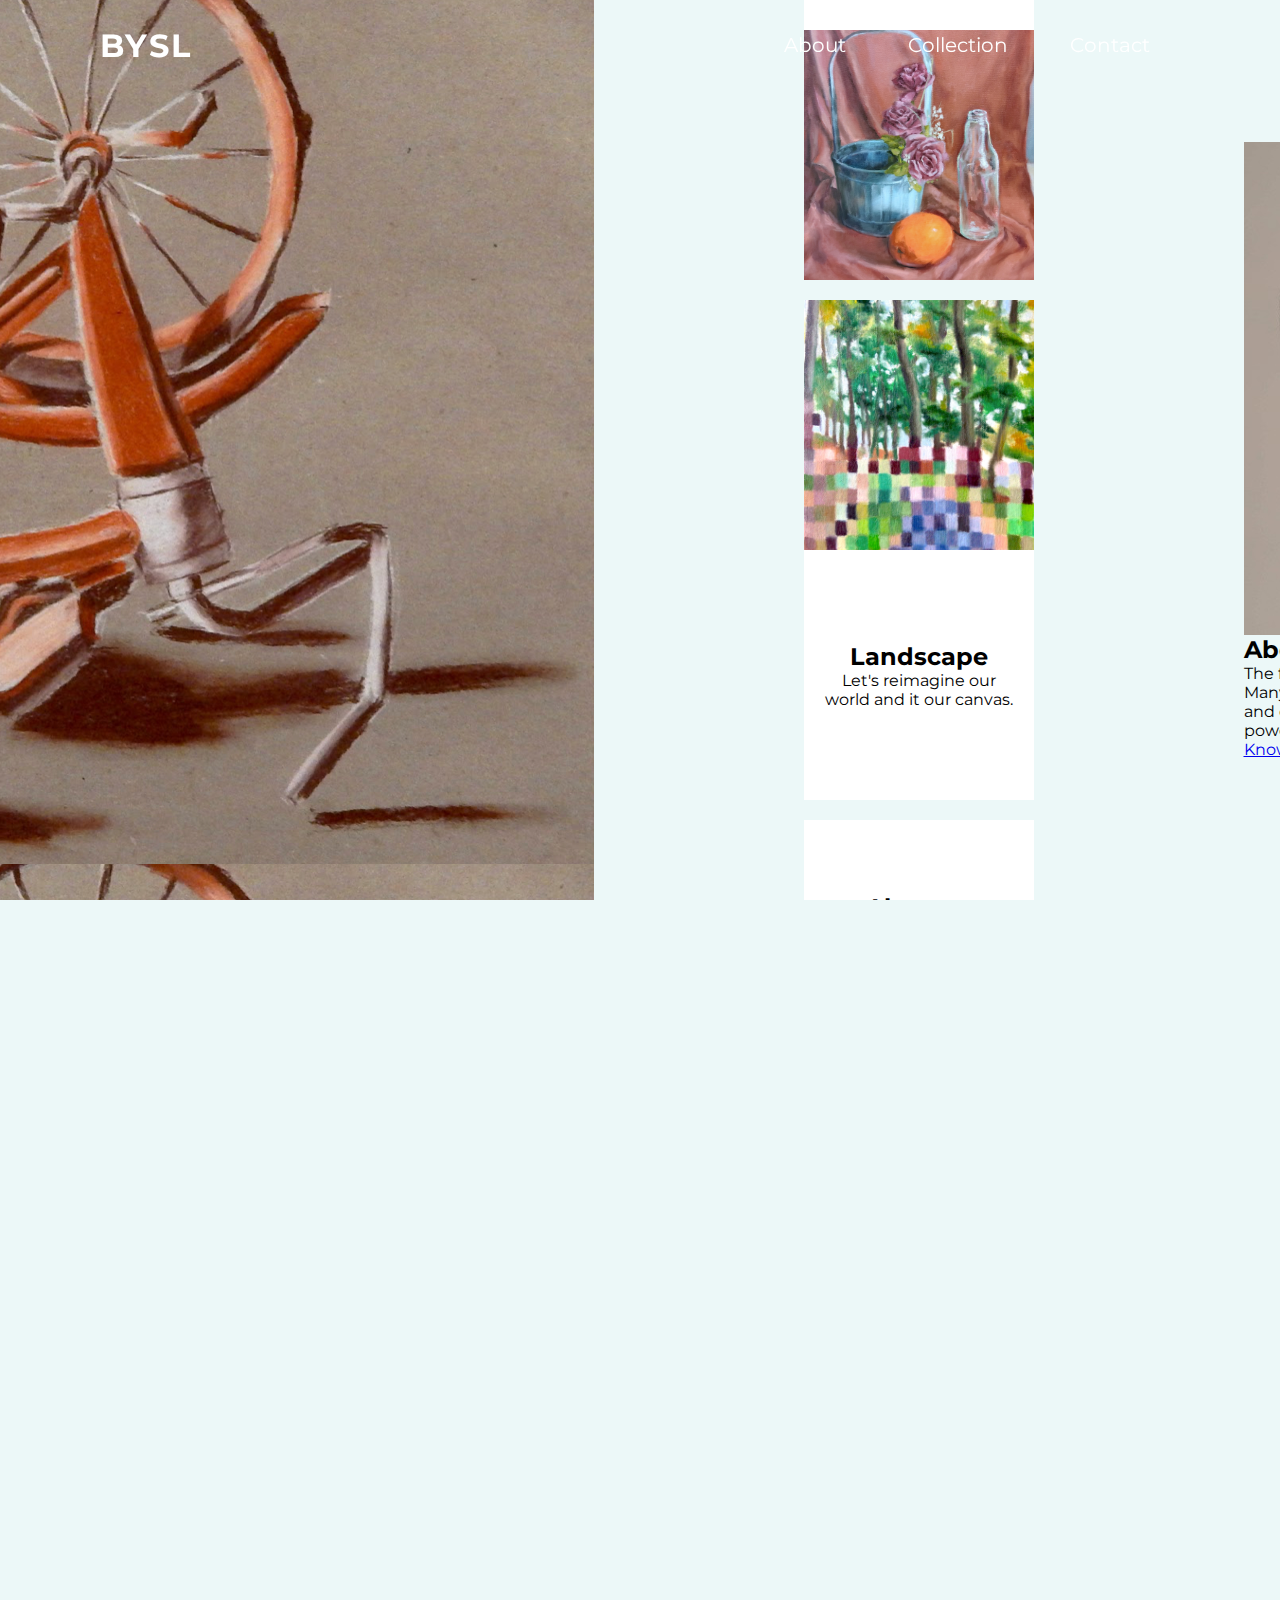
==== commit aae5a15d: "Update Aug 16" ====
--- a/index.html
+++ b/index.html
@@ -9,6 +9,7 @@
     <link rel="stylesheet" href="style4.css" />
     <link rel="stylesheet" href="header.css" />
     <link rel="stylesheet" href="mobileView_index.css" />
+    <link rel="stylesheet" href="footer.css" />
     <style>
       header {
         background-color: transparent;
@@ -384,7 +385,7 @@
         <div class="title">
           <h2>Share Your Thoughts</h2>
         </div>
-        <form action="https://formsubmit.co/your@email.com" method="POST">
+        <form action="https://formsubmit.co/slee24635@gmail.com" method="POST">
           <div class="input-box">
             <div class="box w50">
               <input type="text" name="firstname" required="" />
@@ -407,8 +408,13 @@
             </div>
 
             <div class="box w100">
-              <textarea type="text" name="message" required=""></textarea>
-              <span>Write message here ...</span>
+              <textarea
+                type="text"
+                name="message"
+                required=""
+                placeholder="Write message here...."
+              ></textarea>
+              <!-- <span>Write message here ...</span> -->
             </div>
 
             <div class="box w100">
--- a/style1.css
+++ b/style1.css
@@ -0,0 +1,153 @@
+@import url("https://fonts.googleapis.com/css2?family=Black+Han+Sans&family=Montserrat:wght@500&display=swap");
+
+* {
+  margin: 0;
+  padding: 0;
+  /* keeps all padding and margin within the actual size of an element*/
+  box-sizing: border-box;
+  font-family: "Montserrat", sans-serif;
+}
+
+html, body {
+  scroll-behavior: smooth;
+  width: 100%; 
+  overflow-x: hidden;
+}
+
+header {
+  position: fixed;
+  top: 0;
+  left: 0;
+  width: 100%;
+  display: flex;
+  justify-content: space-between;
+  padding: 40px 100px;
+  z-index: 100000;
+  transition: 0.6s;
+}
+
+/* ------ navigation bar ------- */
+header ul {
+  position: relative;
+  display: flex;
+  justify-content: center;
+  align-items: center;
+}
+
+header ul li {
+  position: relative;
+  list-style-type: none;
+}
+
+header ul li a {
+  position: relative;
+  margin: 0 15px;
+  text-decoration: none;
+  color: #fff;
+  font-weight: 500px;
+  transition: 0.5s;
+}
+
+header.sticky {
+  padding: 5px 100px;
+  background: #fff;
+}
+
+header.sticky ul li a,
+header.sticky .logo {
+  color: #000;
+}
+
+header .logo {
+  position: relative;
+  font-weight: 700;
+  color: #fff;
+  text-decoration: none;
+  font-size: 2em;
+  text-transform: uppercase;
+  letter-spacing: 2px;
+  display: flex;
+  align-items: center;
+}
+/* ------ navigation bar ------- */
+
+.banner {
+  position: relative;
+  width: 100%;
+  min-height: 130vh;
+  padding: 100px;
+  background: url(LandScape/polarbear.JPG);
+  background-size: cover;
+  display: flex;
+  align-items: center;
+  transition: 0.6s;
+  z-index: 2;
+}
+
+.banner.active {
+  transform: translate(-400px);
+}
+
+.content {
+  max-width: 600px;
+}
+
+.content h2 {
+  color: #fff;
+  font-size: 2.5em;
+}
+
+.content h2 span {
+  color: #fff;
+  font-size: 1.2em;
+}
+
+.content p {
+  color: #fff;
+  font-size: 1.2em;
+  font-weight: 300;
+}
+
+.content a {
+  position: relative;
+  display: inline-block;
+  margin-top: 20px;
+  background: #fff;
+  color: #000;
+  padding: 10px 30px;
+  text-decoration: none;
+  font-size: 1.2em;
+  font-weight: 500;
+}
+
+.sci {
+  position: absolute;
+  display: flex;
+  flex-direction: column;
+  right: 100px;
+}
+
+.sci li {
+  list-style: none;
+}
+
+.sci li a {
+  position: relative;
+  display: grid;
+  place-items: center;
+  width: 50px;
+  height: 50px;
+  text-decoration: none;
+  border: 1px solid #fff;
+  margin: 10px 0 0;
+}
+
+.sci li a:hover {
+  background: #fff;
+}
+
+.sci li a img {
+  max-width: 20px;
+  filter: invert(1);
+  mix-blend-mode: difference;
+}
--- a/style3.css
+++ b/style3.css
@@ -0,0 +1,136 @@
+*{
+	margin: 0; 
+	padding: 0;
+	box-sizing: border-box; 
+}
+
+body{
+	display: flex;
+	justify-content: center;
+	align-items:center;
+	min-height: 100vh;
+	background:#ecf8f8;
+}
+
+.box{
+	margin: 300px 200px;
+	margin-bottom: 100px;
+	position: relative;
+	width: 1250px;
+	display: grid;
+	grid-template-columns: repeat(auto-fit, minmax(250px, 11fr)); 
+}
+
+.box .card {
+	position: relative; 
+	display: flex; 
+	flex-direction: column;
+	background:#fff; 
+	margin:10px; 
+	overflow:hidden; 
+
+}
+
+
+
+.box .card:nth-child(even) 
+{
+	flex-direction:column-reverse
+}
+
+
+.box .card .imgBox-card{ 
+    position: relative; 
+    width: 250px; 
+    height: 250px;
+    background: #000;  
+    overflow: hidden; 
+}
+
+.box .card .imgBox-card:hover img{
+	transform: scale(1.15); 
+}
+
+.box .card .imgBox-card img
+{
+	position: absolute; 
+	top: -20px;
+	left: 0;
+	width: 100%;
+	transition: 0.8s;
+}
+
+.box .card .content-card{
+	position: relative;
+	width: 250px;
+	height: 250px;
+	display: flex;
+	justify-content: center;
+	align-items: center;
+}
+
+.box .card .content-card div
+{
+	padding: 20px; 
+	margin-right: 20px;
+	text-align: center; 
+	color: #000
+}
+
+@media(max-width: 1000px)
+{    
+    .box{
+		grid-template-columns: repeat(auto-fit, minmax(100%, 1fr)); 
+		margin: 200px 0px;
+		padding-left: 100px; 
+	padding-right: 100px;
+	}
+
+	.box .card a{
+		width: 50%; 
+	}
+
+	.box .card a .imgBox-card{
+		width: 100%; 
+	}
+
+	.box .card{
+		flex-direction:row; 
+		margin: 10px 50px; 
+	}
+
+	.box .card .content-card div{
+		font-size: 1.4em;
+
+	}
+
+	.box .card .content{ 
+	    font-size: 1.4em;
+	}
+
+	.box .card:nth-child(even) 
+	{
+	    flex-direction:row-reverse; 
+
+	}
+
+
+	.box .card .imgBox-card{
+		width: 50%; 
+	}
+	
+	.box .card .content-card
+	{
+		width: 50%; 
+	}
+    
+    .box .card .imgBox-card img 
+    {
+    	position: absolute;
+    	top: -40px;
+    	left: 0;
+    	width: 100%;
+    	/* height: 100%; */
+    }
+
+}
--- a/header.css
+++ b/header.css
@@ -33,6 +33,7 @@
   font-weight: 500px;
   transition: 0.5s;
   font-size: 20px;
+  
 }
 
 header ul li a:after,
@@ -87,4 +88,6 @@
   font-size: 2em;
   text-transform: uppercase;
   letter-spacing: 2px;
+  display: flex; 
+  align-self: center;
 }
--- a/mobileView_index.css
+++ b/mobileView_index.css
@@ -1,169 +1,157 @@
-@media (max-width: 1000px) and (min-width: 500px) {
+@media (max-width: 700px) {
+  /* header section  */
+  header {
+    height: 150px;
+    padding-left: 60px;
+  }
 
-    /* header section  */
-    header{ 
-        height: 150px; 
-        padding-left: 60px;
-    }
+  header ul li {
+    margin: 0 10px;
+  }
 
-    header.sticky{
-        height: 70px; 
-        padding-left: 60px;
-    }
+  header.sticky {
+    height: 70px;
+    padding-left: 60px;
+  }
 
-    .banner{
-        min-height: 100vh;
-        padding-top: 170px;
-    }
+  .banner {
+    min-height: 100vh;
+    padding-top: 170px;
+  }
 
-    .content {
-        font-size: 0.8em;
-        width: 70%;
-    }
+  .content {
+    font-size: 0.8em;
+    width: 70%;
+  }
 
-    /* header section  */
+  /* header section  */
 
-    /* bike stacked image */
+  /* bike stacked image */
 
-    .container {
-        margin-right: 200px;
-        margin-left: 50px; 
-        margin-bottom: 400px;
-        margin-top: 300px; 
-    }
+  .container {
+    margin-right: 200px;
+    margin-left: 50px;
+    margin-bottom: 400px;
+    margin-top: 300px;
+  }
 
-    .container .imgBox{
-        width: 84%; 
-        height: 222px; 
-        margin-bottom: 20px;
-        transform: none; 
-    }
+  .container .imgBox {
+    width: 84%;
+    height: 222px;
+    margin-bottom: 20px;
+    transform: none;
+  }
 
-    .container .imgBox img{
-        height: 100%; 
-    }
+  .container .imgBox img {
+    height: 100%;
+  }
 
-    .container .skew a {
-        transform: none; 
-    }
+  .container .skew a {
+    transform: none;
+  }
 
-    /* bike stacked image */
+  /* bike stacked image */
 
-    .about
-    { 
-        flex-direction: column;
-         height:800px
-    }
+  .about {
+    flex-direction: column;
+    height: 800px;
+  }
 
-    .about .imgBox
-    {
-        width: 100%; 
-        height: 400px; 
-    }
+  .about .imgBox {
+    width: 100%;
+    height: 400px;
+  }
 
-    .about .content-about
-    {
-        width: 100%; 
-        height: 300px; 
-    }
+  .about .content-about {
+    width: 100%;
+    height: 300px;
+  }
 
-    .sci li a img 
-    {
-        max-width: 20px;
-    }
+  .sci li a img {
+    max-width: 20px;
+  }
 
-    .sci li a 
-    {
-        width: 50px;
-        height: 50px;
-        border: 2px solid #fff;
-        margin: 40px 0 0;
-    }
+  .sci li a {
+    width: 50px;
+    height: 50px;
+    border: 1px solid #fff;
+    margin: 10px 0 0;
+  }
 }
 
-@media (device-width : 375px) {
+@media only screen and (max-device-width: 414px) and (max-device-height: 896px) and (-webkit-device-pixel-ratio: 2) {
+  header {
+    height: 200px;
+    font-size: 0.8em;
+  }
 
-    header{ 
-        height: 200px; 
-        font-size: 0.8em;
-    }
+  header .logo {
+    font-size: 5em;
+  }
 
-    header .logo
-    {
-        font-size: 5em;
-    }
+  header ul li a {
+    font-size: 2.3em;
+  }
 
-    header ul li a{
-        font-size: 2.3em; 
-    }
+  header.sticky {
+    height: 100px;
+  }
 
-    header.sticky{
-        height: 100px; 
-    }
+  .banner {
+    min-height: 90vh;
+    padding-top: 200px;
+  }
 
-    .banner{
-        min-height: 90vh;
-        padding-top: 200px;
-    }
+  .content {
+    font-size: 1.5vh;
+    width: 60%;
+  }
 
-    .content {
-        font-size: 1.5vh;
-        width: 60%; 
-    }
+  .container {
+    margin-right: 200px;
+    margin-left: 50px;
+    margin-bottom: 400px;
+    margin-top: 300px;
+  }
 
+  .container .imgBox {
+    width: 84%;
+    height: 222px;
+    margin-bottom: 20px;
+    transform: none;
+  }
 
+  .container .imgBox img {
+    height: 100%;
+  }
 
-    .container {
-        margin-right: 200px;
-        margin-left: 50px; 
-        margin-bottom: 400px;
-        margin-top: 300px; 
-    }
+  .container .skew a {
+    transform: none;
+  }
 
-    .container .imgBox{
-        width: 84%; 
-        height: 222px; 
-        margin-bottom: 20px;
-        transform: none; 
-    }
+  .about {
+    flex-direction: column;
+    height: 800px;
+  }
 
-    .container .imgBox img{
-        height: 100%; 
-    }
+  .about .imgBox {
+    width: 100%;
+    height: 400px;
+  }
 
-    .container .skew a {
-        transform: none; 
-    }
+  .about .content-about {
+    width: 100%;
+    height: 300px;
+  }
 
-    .about
-    { 
-        flex-direction: column;
-         height:800px
-    }
+  .sci li a img {
+    max-width: 50px;
+  }
 
-    .about .imgBox
-    {
-        width: 100%; 
-        height: 400px; 
-    }
-
-    .about .content-about
-    {
-        width: 100%; 
-        height: 300px; 
-    }
-
-    .sci li a img 
-    {
-        max-width: 50px;
-    }
-
-    .sci li a 
-    {
-        width: 100px;
-        height: 100px;
-        border: 4px solid #fff;
-        margin: 100px 0 0;
-    }
-
-}+  .sci li a {
+    width: 100px;
+    height: 100px;
+    border: 4px solid #fff;
+    margin: 100px 0 0;
+  }
+}
--- a/footer.css
+++ b/footer.css
@@ -0,0 +1,188 @@
+/* footer */
+
+.footer {
+  position: relative;
+  width: 100%;
+  display: flex;
+  justify-content: space-evenly;
+  height: 600px;
+  background: #7aa0a4;
+}
+
+.footer .navigation {
+  /* margin: 0px 100px; */
+  position: relative;
+  width: 30%;
+  margin-top: 100px;
+}
+
+.footer .navigation .logo {
+  position: relative;
+  text-decoration: none;
+  text-transform: uppercase;
+  font-size: 2.5em;
+  font-weight: 700;
+  color: white;
+  display: flex;
+  justify-content: center;
+}
+
+.footer .navigation ul li {
+  list-style-type: none;
+  margin: 30px 0px;
+  display: flex;
+  justify-content: center;
+  align-items: center;
+}
+
+.footer .navigation ul li a {
+  text-decoration: none;
+  color: #c6e2e5;
+  letter-spacing: 1px;
+  font-size: 1.2em;
+  font-weight: 400;
+}
+
+.footer .contact-form {
+  position: relative;
+  width: 50%;
+  margin-top: 100px;
+}
+
+.footer .contact-form .title {
+  position: relative;
+  display: flex;
+  justify-content: center;
+  font-size: 1.5em;
+  color: white;
+  margin: 0px 0px 30px 0px;
+}
+
+.footer .contact-form .input-box {
+  position: relative;
+  display: flex;
+  justify-content: space-between;
+  flex-wrap: wrap;
+}
+
+.footer .contact-form .input-box .box {
+  position: relative;
+  margin: 0px 0px 30px 0px;
+}
+
+.footer .contact-form .input-box .box.w50 {
+  position: relative;
+  width: 47%;
+  padding: 0;
+}
+
+.footer .contact-form .input-box .box.w100 {
+  position: relative;
+  width: 100%;
+  margin-top: 10px;
+  margin-bottom: 0px;
+  padding: 0;
+  display: flex;
+}
+
+.footer .contact-form .input-box .box.w50 input,
+.footer .contact-form .input-box .box textarea {
+  border: none;
+  position: relative;
+  border-bottom: 1px solid #c6e2e5;
+  background-color: transparent;
+  width: 100%;
+  color: white;
+  padding: 10px;
+  outline: none;
+  z-index: 9;
+}
+
+.footer .contact-form .input-box .box textarea {
+  min-height: 120px;
+  border: none;
+  background: #547c80;
+  border-radius: 10px;
+}
+
+.footer .contact-form .input-box .box.w100 span {
+  padding: 10px;
+}
+
+.footer .contact-form .input-box .box span {
+  position: absolute;
+  left: 0;
+  padding: 5px;
+  letter-spacing: 1px;
+  font-weight: 900;
+  color: white;
+  transition: 0.3s;
+  z-index: 0;
+}
+
+
+.footer .contact-form .input-box .box input:focus ~ span,
+.footer .contact-form .input-box .box textarea:focus ~ span {
+  transform: translateY(-30px);
+  letter-spacing: 1px;
+  font-size: 0.8em;
+  color: #fff8ad;
+}
+
+.footer .contact-form .input-box .box input[type="submit"] {
+  position: relative;
+  cursor: pointer;
+  background: #4d848a;
+  color: white;
+  border: none;
+  border-radius: 10px;
+  max-width: 150px;
+  padding: 12px;
+  outline: none;
+}
+
+.icon-container {
+  position: relative;
+  display: flex;
+  justify-content: space-between;
+  align-items: center;
+}
+
+.icon-container svg {
+  width: 50px;
+  fill: #c6e2e5;
+}
+.icon-container svg path#icon-linkedin,
+.icon-container svg path#icon-facebook {
+  transition: 0.6s;
+}
+
+#icon-instagram-gradient {
+  opacity: 0;
+  display: inline-block;
+  -webkit-transition: opacity 0.4s ease;
+  -moz-transition: opacity 0.4s ease;
+  -o-transition: opacity 0.4s ease;
+  transition: opacity 0.4s ease;
+}
+
+#hitBox:hover #icon-instagram-gradient {
+  opacity: 1;
+}
+
+.icon-container svg:hover path#icon-linkedin {
+  transition: 0.6s;
+  fill: #0077b7;
+}
+
+.icon-container svg:hover path#icon-facebook {
+  transition: 0.6s;
+  fill: #475993;
+}
+
+textarea::placeholder
+{
+  color: white; 
+}
+
+/* ---- footer-------- */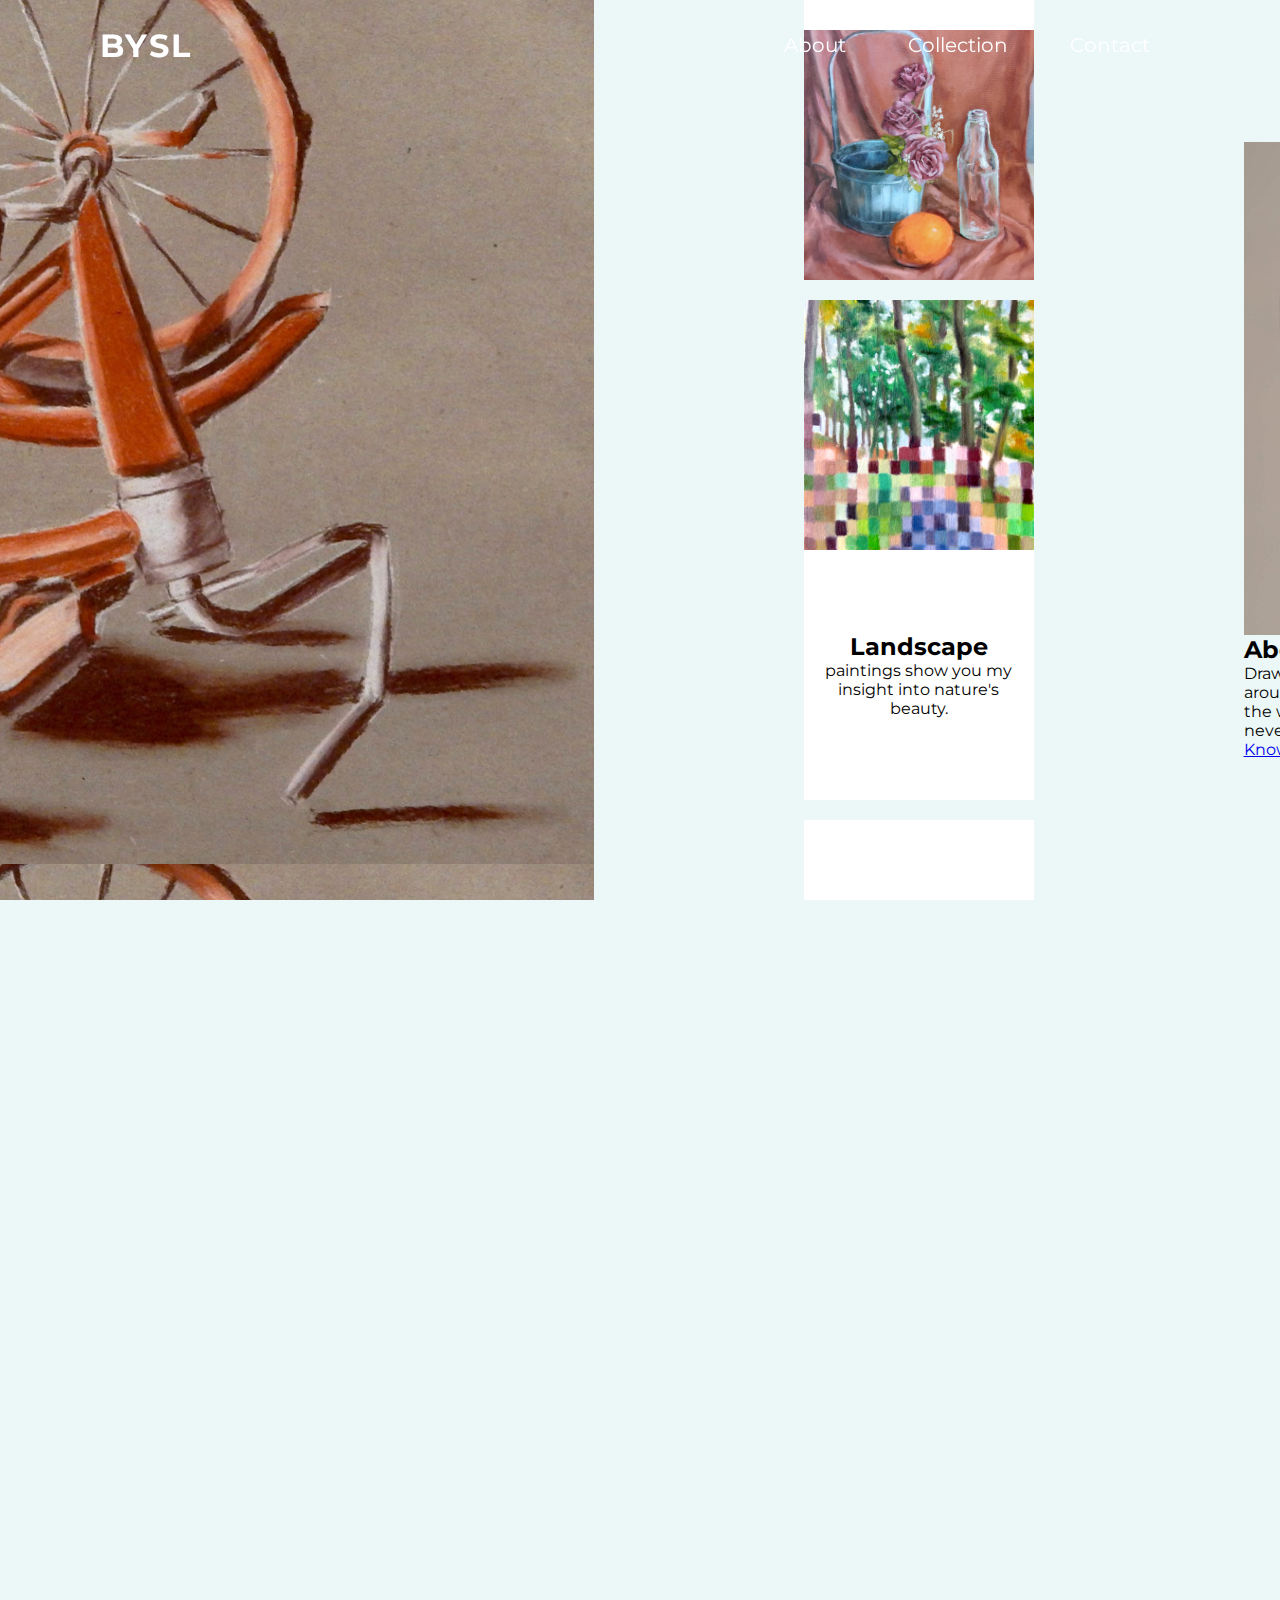
==== commit 9b7681e6: "Update index.html" ====
--- a/index.html
+++ b/index.html
@@ -57,11 +57,11 @@
       </header>
       <div class="content">
         <!-- use <span> to add another color to the text -->
-        <h2>Hi, <br />I'm <span>Sammy Lee</span></h2>
+        <h2>Hey, <br />I'm <span>Sammy Lee</span></h2>
         <p>
-          I am an artist from Boston attending Boston College. As a computer
-          science major and an art minor I am constantly figuring my path to
-          integrate both fields in some way. Here are some my work.
+          I am an artist from Boston, currently attending Boston College.
+           Using my knowledge from coding, I build this website to display my artwork. 
+           Here are some of my pieces. 
         </p>
         <a href="#home"> Know More </a>
       </div>
@@ -103,11 +103,11 @@
         <img src="Still_Life/bike.jpg" />
         <img src="Still_Life/bike.jpg" />
       </div>
-      <h2>Art Porfolio Post</h2>
+      <h2>Our Perspective</h2>
       <div class="skew">
         <p>
-          A drawing’s essence could be manipulated by simply changing the color
-          scheme. Lines and colors florishes great ideas.
+          shapes how we understand drawings. 
+          Changing the color of a drawing changes how we see it. 
         </p>
         <a href="#collection">Read More</a>
       </div>
@@ -122,9 +122,9 @@
         </a>
         <div class="content-card">
           <div>
-            <h2>Portrait</h2>
+            <h2>Portraits</h2>
             <p>
-              Expressing people's essense in different mediums.
+              can be simple, colorful, and inclusive. 
             </p>
           </div>
         </div>
@@ -140,7 +140,7 @@
           <div>
             <h2>Still Life</h2>
             <p>
-              Display the beaty in our every-day objects.
+              paintings can be traditional yet expressive. 
             </p>
           </div>
         </div>
@@ -156,7 +156,7 @@
           <div>
             <h2>Landscape</h2>
             <p>
-              Let's reimagine our world and it our canvas.
+              paintings show you my insight into nature's beauty. 
             </p>
           </div>
         </div>
@@ -170,7 +170,7 @@
           <div>
             <h2>Abstract</h2>
             <p>
-              Portraying my interpretation through simple strokes and color.
+              drawings can be instantaneous and inspirational. 
             </p>
           </div>
         </div>
@@ -183,7 +183,7 @@
           <div>
             <h2>Digital Art</h2>
             <p>
-              Transitioning our art into the screen.
+              is how I use modern technology to explore creativity. 
             </p>
           </div>
         </div>
@@ -200,10 +200,9 @@
       <div class="content-about">
         <h2>About my journey</h2>
         <p>
-          The freedom and joy that creativity brings me is irreplaceable. Many
-          of my works posted here are pieces from high school and college.
-          Seeing stories of different people and groups powers my journey to be
-          a more insightful artist.
+          Drawing brings me joy and serenity.
+          Most of my works revolve around stories from other people and my understanding of the world around me. 
+          I wish my journey as an artist would never end. 
         </p>
         <a href="https://www.instagram.com/slee24635/?hl=en"> Know More </a>
       </div>
@@ -387,26 +386,29 @@
         </div>
         <form action="https://formsubmit.co/slee24635@gmail.com" method="POST">
           <div class="input-box">
+            
+            
             <div class="box w50">
-              <input type="text" name="firstname" required="" />
-              <span> First Name </span>
+              <input type="text" name="firstname" required="" placeholder="First Name"/>
+              <!-- <span> First Name </span> -->
             </div>
 
             <div class="box w50">
-              <input type="text" name="lastname" required="" />
-              <span> Last Name </span>
+              <input type="text" name="lastname" required="" placeholder = "Last Name" />
+              <!-- <span> Last Name </span> -->
             </div>
 
             <div class="box w50">
-              <input type="text" name="email" required="" />
-              <span> Email Address </span>
+              <input type="text" name="email" required="" placeholder = "Email Address"/>
+              <!-- <span> Email Address </span> -->
             </div>
 
             <div class="box w50">
-              <input type="text" name="phone" required="" />
-              <span> Mobile Number </span>
-            </div>
-
+              <input type="text" name="phone" required="" placeholder="Mobile Number" />
+              <!-- <span> Mobile Number </span> -->
+            </div>
+            
+            
             <div class="box w100">
               <textarea
                 type="text"
--- a/footer.css
+++ b/footer.css
@@ -180,9 +180,9 @@
   fill: #475993;
 }
 
-textarea::placeholder
+::placeholder
 {
   color: white; 
 }
 
-/* ---- footer-------- */+/* ---- footer-------- */
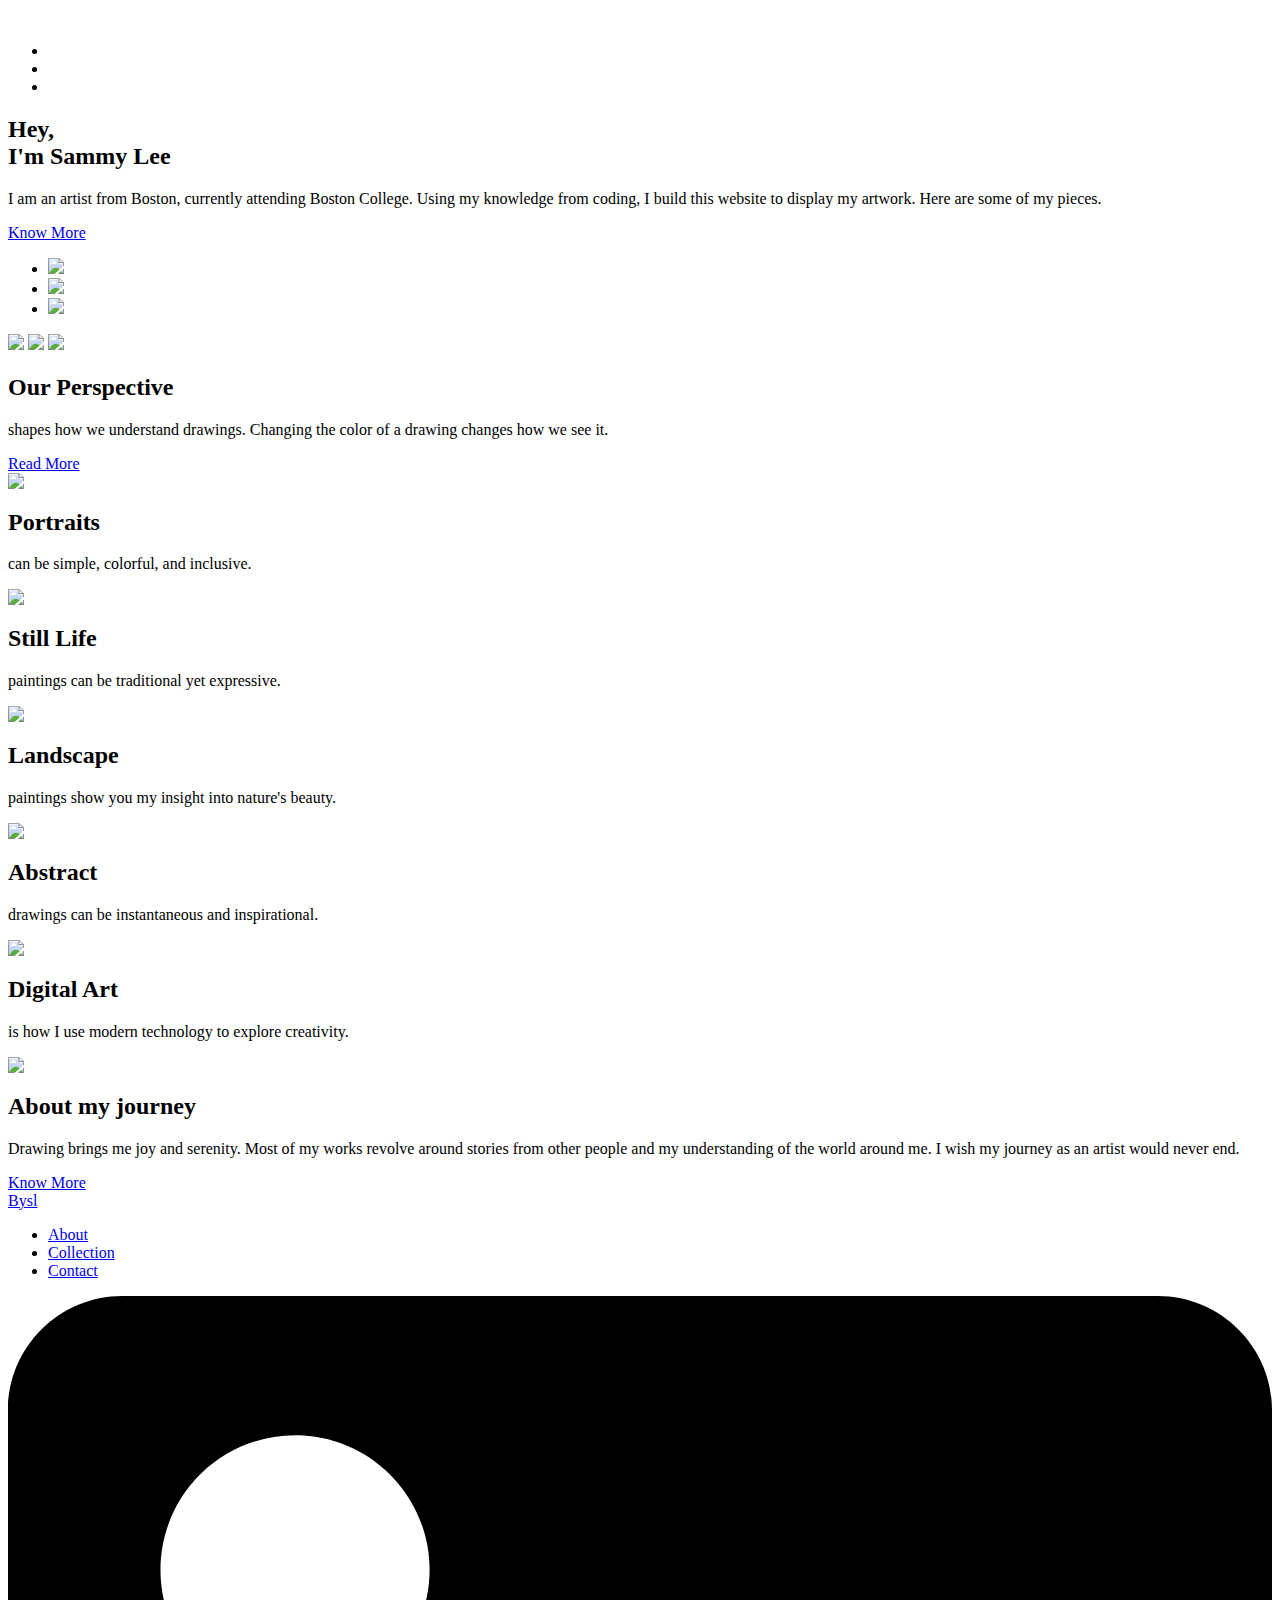
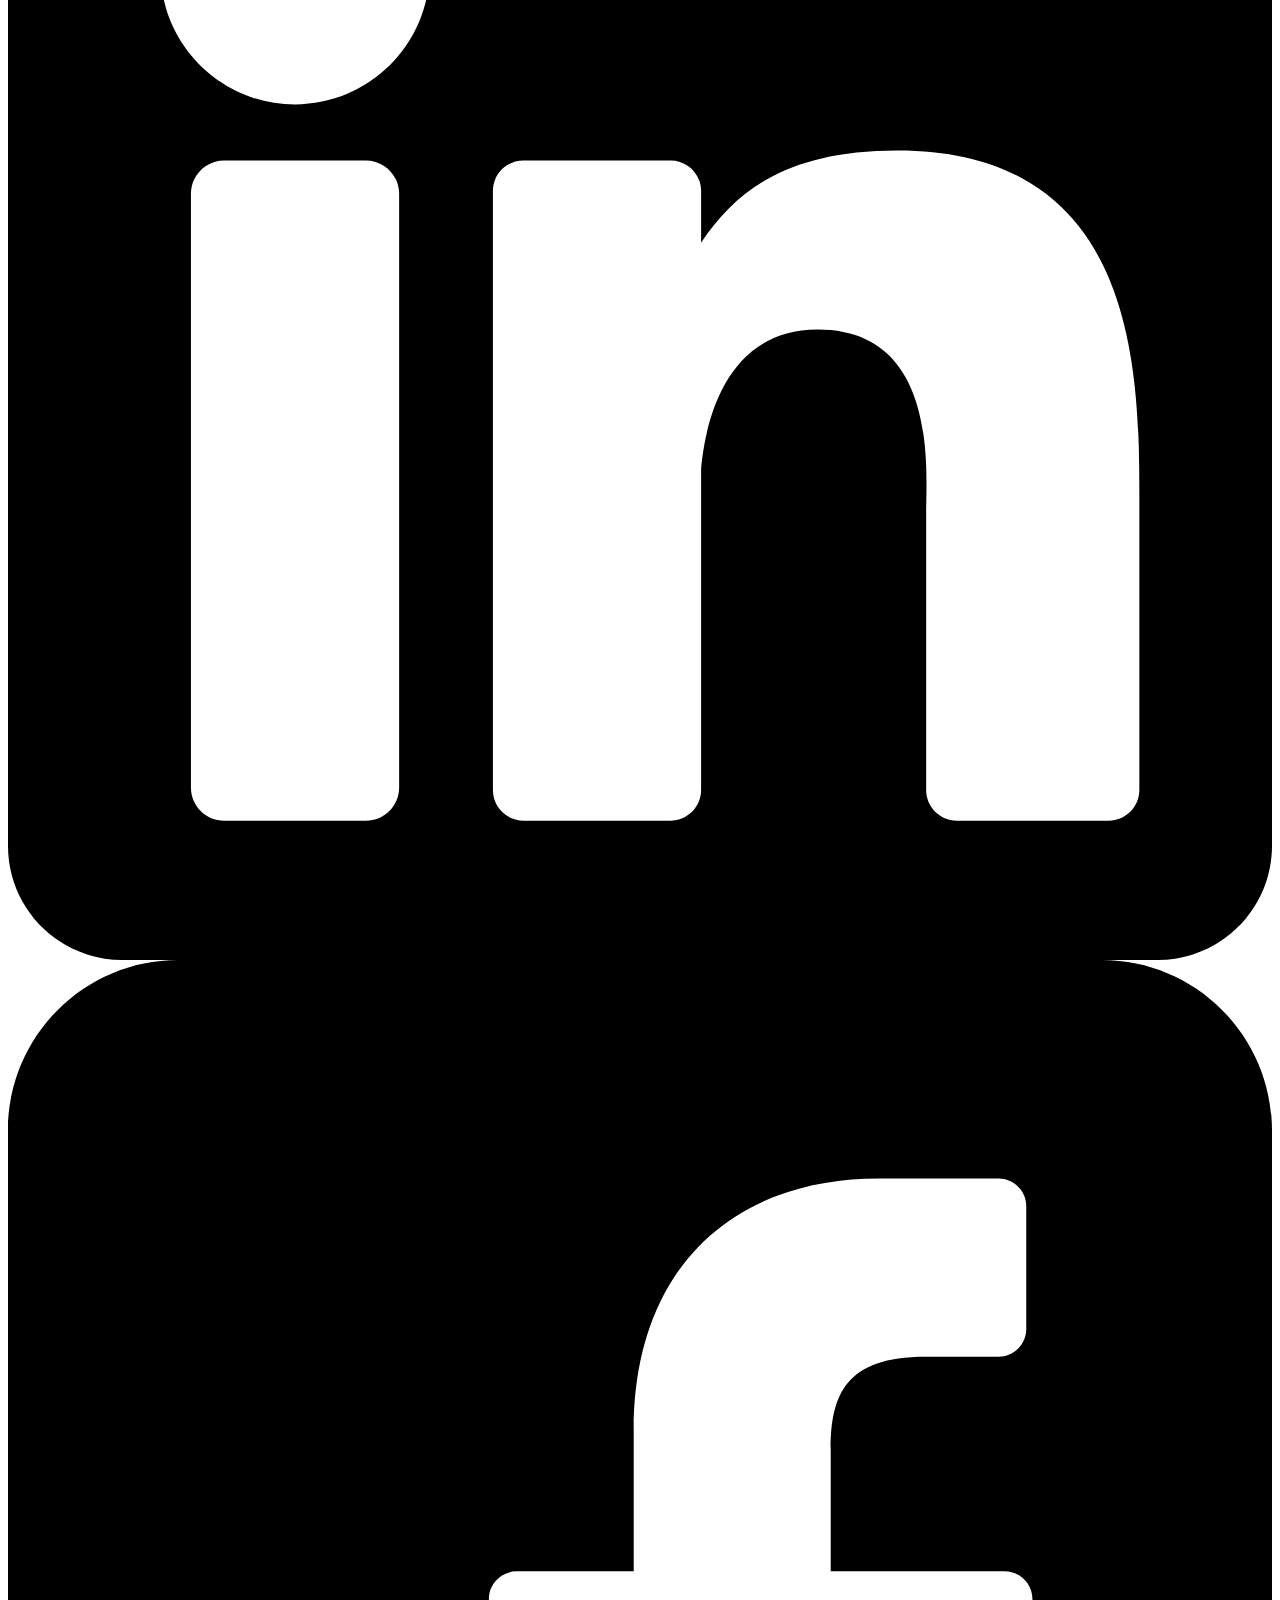
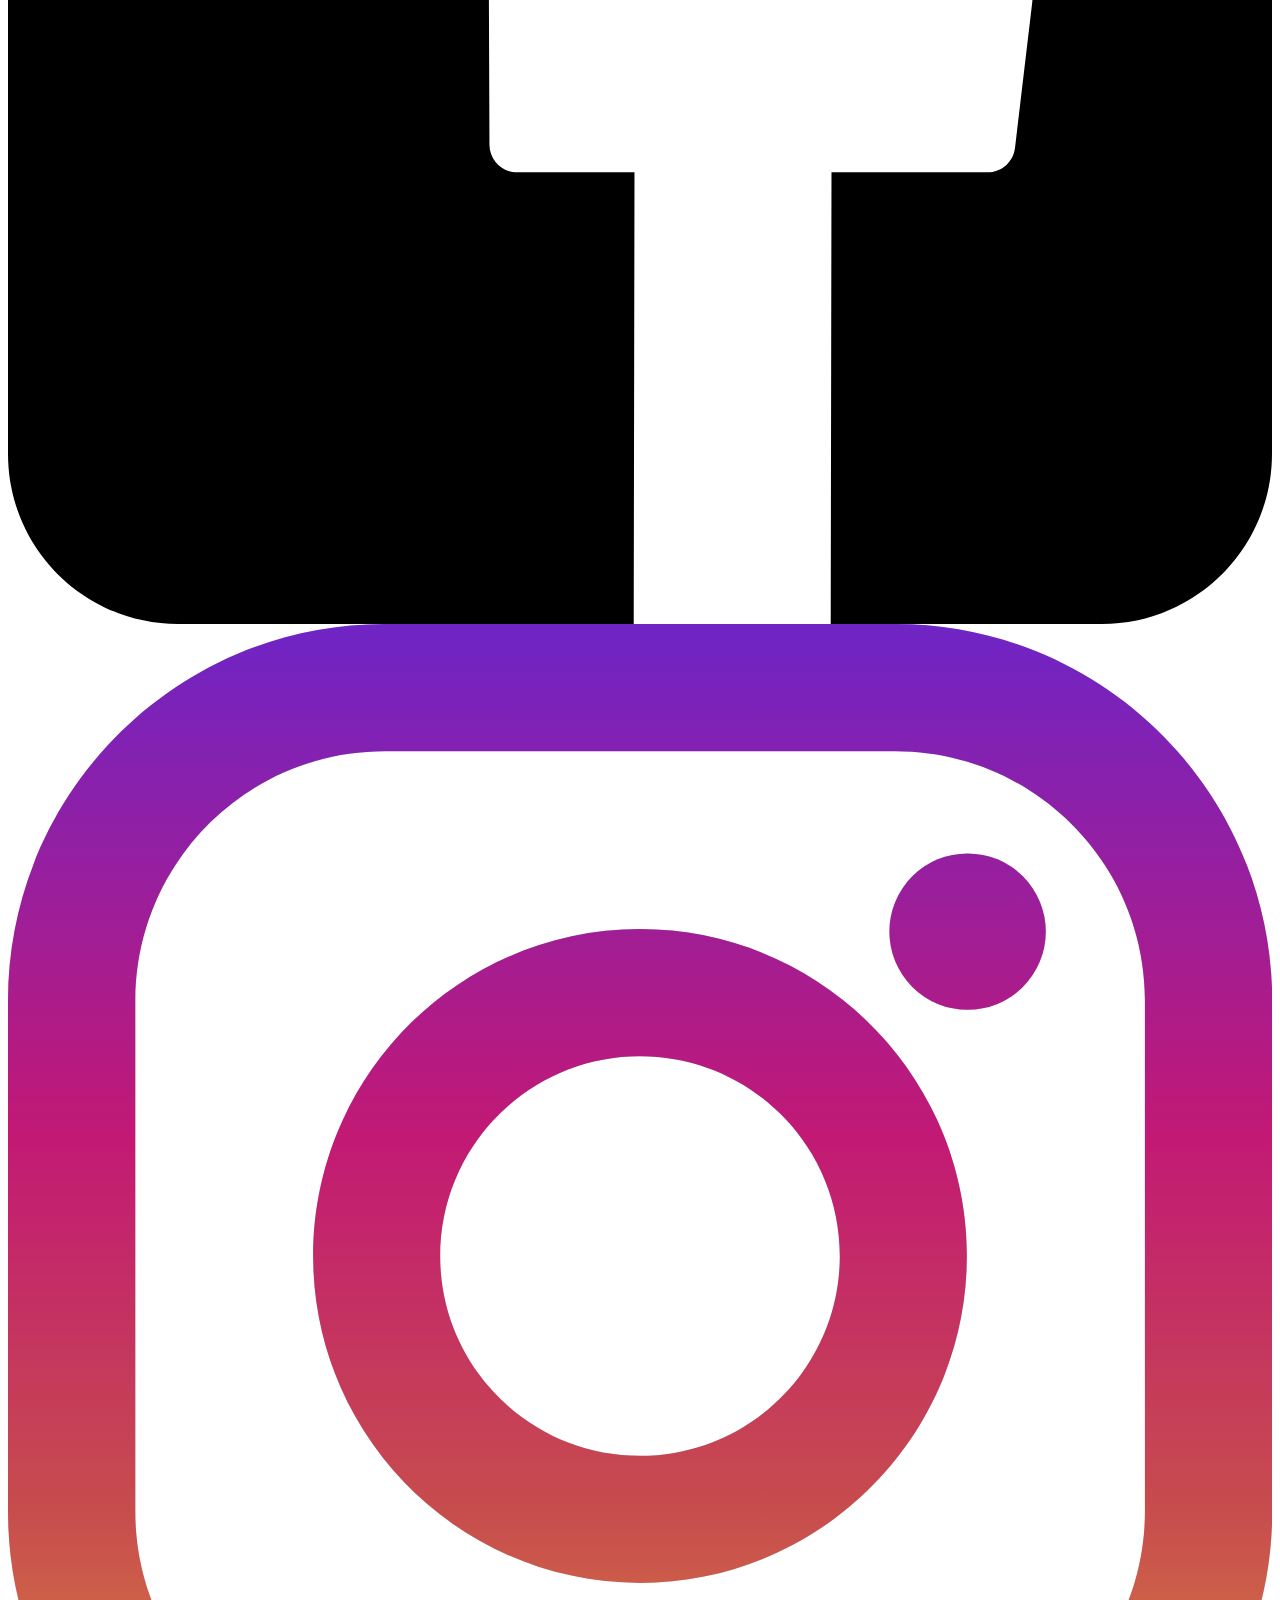
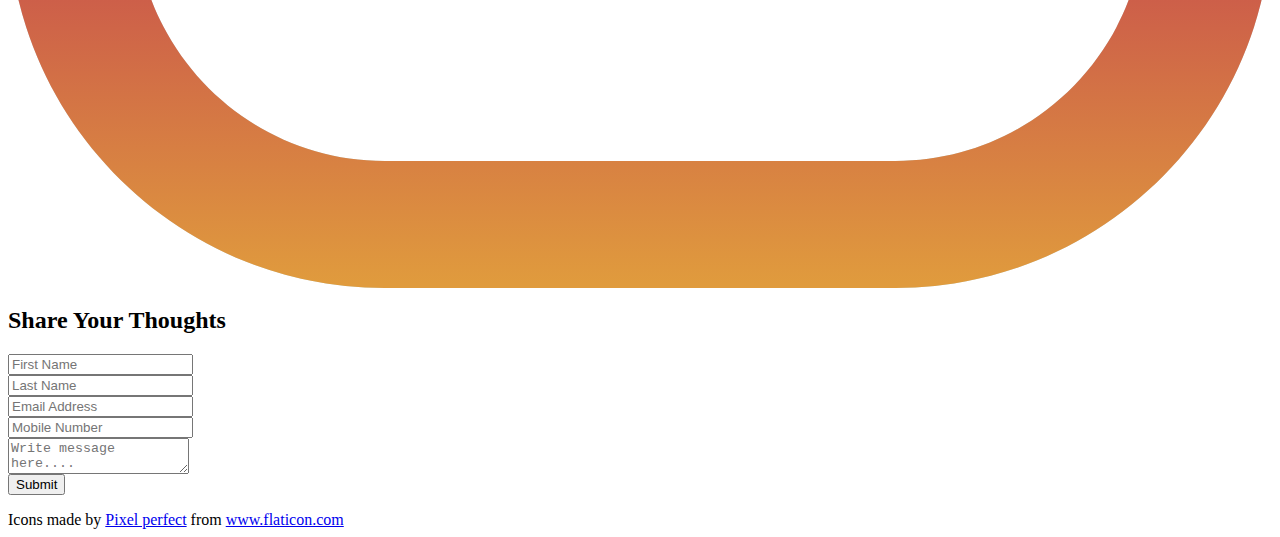
==== commit 1108f1c2: "index.html update" ====
--- a/index.html
+++ b/index.html
@@ -1,240 +1,224 @@
 <html lang="en">
-  <head>
+
+<head>
     <meta name="viewpoint" content="width=device-width, initial-scale=1.0" />
     <meta charset="UTF-8" />
     <title>Portfolio Display 2.0</title>
-    <link rel="stylesheet" href="style1.css" />
-    <link rel="stylesheet" href="style2.css" />
-    <link rel="stylesheet" href="style3.css" />
-    <link rel="stylesheet" href="style4.css" />
-    <link rel="stylesheet" href="header.css" />
-    <link rel="stylesheet" href="mobileView_index.css" />
-    <link rel="stylesheet" href="footer.css" />
+    <link rel="stylesheet" href="css/style_mainpage/style1.css" />
+    <link rel="stylesheet" href="css/style_mainpage/style2.css" />
+    <link rel="stylesheet" href="css/style_mainpage/style3.css" />
+    <link rel="stylesheet" href="css/style_mainpage/style4.css" />
+    <link rel="stylesheet" href="css/header/header.css" />
+    <link rel="stylesheet" href="css/mobileView/mobileView_index.css" />
+    <link rel="stylesheet" href="css/footer/footer.css" />
     <style>
-      header {
-        background-color: transparent;
-      }
-
-      header ul li a {
-        color: #fff;
-      }
-
-      header .logo {
-        color: #fff;
-      }
-
-      header ul li a:hover {
-        color: white;
-        text-decoration: none;
-      }
-
-      header ul li a:after,
-      .text a:after {
-        border-bottom: 2px solid white;
-      }
-
-      header ul li a:hover:after,
-      .text a:hover:after {
-        transform: scaleX(1);
-      }
-
-      header.sticky ul li a,
-      header.sticky .logo {
-        color: #000;
-      }
+        header {
+            background-color: transparent;
+        }
+        
+        header ul li a {
+            color: #fff;
+        }
+        
+        header .logo {
+            color: #fff;
+        }
+        
+        header ul li a:hover {
+            color: white;
+            text-decoration: none;
+        }
+        
+        header ul li a:after,
+        .text a:after {
+            border-bottom: 2px solid white;
+        }
+        
+        header ul li a:hover:after,
+        .text a:hover:after {
+            transform: scaleX(1);
+        }
+        
+        header.sticky ul li a,
+        header.sticky .logo {
+            color: #000;
+        }
     </style>
-  </head>
-  <body>
+</head>
+
+<body>
     <section class="banner" id="sec">
-      <header class="">
-        <a href="#" class="logo"> Bysl</a>
-        <ul>
-          <li><a href="#about"> About</a></li>
-          <li><a href="#collection"> Collection</a></li>
-          <li><a href="#contact"> Contact </a></li>
+        <header class="">
+            <a href="#" class="logo"> Bysl</a>
+            <ul>
+                <li><a href="#about"> About</a></li>
+                <li><a href="#collection"> Collection</a></li>
+                <li><a href="#contact"> Contact </a></li>
+            </ul>
+            <!-- <div id="toggle" onclick="toggle()"></div> -->
+        </header>
+        <div class="content">
+            <!-- use <span> to add another color to the text -->
+            <h2>Hey, <br />I'm <span>Sammy Lee</span></h2>
+            <p>
+                I am an artist from Boston, currently attending Boston College. Using my knowledge from coding, I build this website to display my artwork. Here are some of my pieces.
+            </p>
+            <a href="#home"> Know More </a>
+        </div>
+        <ul class="sci">
+            <li>
+                <a href="https://www.facebook.com/sammy.lee.3572846"><img src="images/icon/facebook.png" /></a>
+            </li>
+            <li>
+                <a href="https://www.instagram.com/slee24635/?hl=en"><img src="images/icon/instagram.png" /></a>
+            </li>
+            <li>
+                <a href="https://www.linkedin.com/in/sammy-lee-9814b11b1/"><img src="images/icon/linkedin.png" /></a>
+            </li>
         </ul>
-        <!-- <div id="toggle" onclick="toggle()"></div> -->
-      </header>
-      <div class="content">
-        <!-- use <span> to add another color to the text -->
-        <h2>Hey, <br />I'm <span>Sammy Lee</span></h2>
-        <p>
-          I am an artist from Boston, currently attending Boston College.
-           Using my knowledge from coding, I build this website to display my artwork. 
-           Here are some of my pieces. 
-        </p>
-        <a href="#home"> Know More </a>
-      </div>
-      <ul class="sci">
-        <li>
-          <a href="https://www.facebook.com/sammy.lee.3572846"
-            ><img src="facebook.png"
-          /></a>
-        </li>
-        <li>
-          <a href="https://www.instagram.com/slee24635/?hl=en"
-            ><img src="instagram.png"
-          /></a>
-        </li>
-        <li>
-          <a href="https://www.linkedin.com/in/sammy-lee-9814b11b1/"
-            ><img src="linkedin.png"
-          /></a>
-        </li>
-      </ul>
     </section>
     <script type="text/javascript">
-      window.addEventListener("scroll", function () {
-        var header = document.querySelector("header");
-        header.classList.toggle("sticky", window.scrollY > 0);
-      });
+        window.addEventListener("scroll", function() {
+            var header = document.querySelector("header");
+            header.classList.toggle("sticky", window.scrollY > 0);
+        });
     </script>
 
     <script type="text/javascript">
-      function toggle() {
-        var sec = document.getElementById("sec");
-        sec.classList.toggle("active");
-      }
+        function toggle() {
+            var sec = document.getElementById("sec");
+            sec.classList.toggle("active");
+        }
     </script>
 
     <div class="container" id="home">
-      <div class="imgBox">
-        <img src="Still_Life/bike.jpg" />
-        <img src="Still_Life/bike.jpg" />
-        <img src="Still_Life/bike.jpg" />
-      </div>
-      <h2>Our Perspective</h2>
-      <div class="skew">
-        <p>
-          shapes how we understand drawings. 
-          Changing the color of a drawing changes how we see it. 
-        </p>
-        <a href="#collection">Read More</a>
-      </div>
+        <div class="imgBox">
+            <img src="images/still_life/bike.jpg" />
+            <img src="images/still_life/bike.jpg" />
+            <img src="images/still_life/bike.jpg" />
+        </div>
+        <h2>Our Perspective</h2>
+        <div class="skew">
+            <p>
+                shapes how we understand drawings. Changing the color of a drawing changes how we see it.
+            </p>
+            <a href="#collection">Read More</a>
+        </div>
     </div>
 
     <div class="box" id="collection">
-      <div class="card">
-        <a href="portrait.html">
-          <div class="imgBox-card">
-            <img src="Portrait/lemon.jpg" />
-          </div>
-        </a>
-        <div class="content-card">
-          <div>
-            <h2>Portraits</h2>
+        <div class="card">
+            <a href="html_codes/portrait.html">
+                <div class="imgBox-card">
+                    <img src="images/portrait/lemon.jpg" />
+                </div>
+            </a>
+            <div class="content-card">
+                <div>
+                    <h2>Portraits</h2>
+                    <p>
+                        can be simple, colorful, and inclusive.
+                    </p>
+                </div>
+            </div>
+        </div>
+
+        <div class="card">
+            <a href="html_codes/still_life_page.html">
+                <div class="imgBox-card">
+                    <img src="images/still_life/orange.jpg" />
+                </div>
+            </a>
+            <div class="content-card">
+                <div>
+                    <h2>Still Life</h2>
+                    <p>
+                        paintings can be traditional yet expressive.
+                    </p>
+                </div>
+            </div>
+        </div>
+
+        <div class="card">
+            <a href="html_codes/landscape_page.html">
+                <div class="imgBox-card">
+                    <img src="images/landscape/pixel.jpg" />
+                </div>
+            </a>
+            <div class="content-card">
+                <div>
+                    <h2>Landscape</h2>
+                    <p>
+                        paintings show you my insight into nature's beauty.
+                    </p>
+                </div>
+            </div>
+        </div>
+
+        <div class="card">
+            <!-- add <a> to link to abstract page -->
+            <a href="html_codes/abstract_page.html">
+                <div class="imgBox-card">
+                    <img src="images/abstract/abstract.jpg" />
+                </div>
+            </a>
+            <div class="content-card">
+                <div>
+                    <h2>Abstract</h2>
+                    <p>
+                        drawings can be instantaneous and inspirational.
+                    </p>
+                </div>
+            </div>
+        </div>
+        <div class="card">
+            <a href="html_codes/digital_page.html">
+                <div class="imgBox-card">
+                    <img src="images/digital/coffee.jpg" />
+                </div>
+            </a>
+            <div class="content-card">
+                <div>
+                    <h2>Digital Art</h2>
+                    <p>
+                        is how I use modern technology to explore creativity.
+                    </p>
+                </div>
+            </div>
+        </div>
+    </div>
+
+    <section class="about" id="about">
+        <div class="imgBox">
+            <div class="crop-img">
+                <img src="images/profile.jpg" />
+            </div>
+        </div>
+
+        <div class="content-about">
+            <h2>About my journey</h2>
             <p>
-              can be simple, colorful, and inclusive. 
+                Drawing brings me joy and serenity. Most of my works revolve around stories from other people and my understanding of the world around me. I wish my journey as an artist would never end.
             </p>
-          </div>
-        </div>
-      </div>
-
-      <div class="card">
-        <a href="still_life_page.html">
-          <div class="imgBox-card">
-            <img src="Still_Life/orange.jpg" />
-          </div>
-        </a>
-        <div class="content-card">
-          <div>
-            <h2>Still Life</h2>
-            <p>
-              paintings can be traditional yet expressive. 
-            </p>
-          </div>
-        </div>
-      </div>
-
-      <div class="card">
-        <a href="landscape_page.html">
-          <div class="imgBox-card">
-            <img src="LandScape/pixel.jpg" />
-          </div>
-        </a>
-        <div class="content-card">
-          <div>
-            <h2>Landscape</h2>
-            <p>
-              paintings show you my insight into nature's beauty. 
-            </p>
-          </div>
-        </div>
-      </div>
-
-      <div class="card">
-        <div class="imgBox-card">
-          <img src="abstract.jpg" />
-        </div>
-        <div class="content-card">
-          <div>
-            <h2>Abstract</h2>
-            <p>
-              drawings can be instantaneous and inspirational. 
-            </p>
-          </div>
-        </div>
-      </div>
-      <div class="card">
-        <div class="imgBox-card">
-          <img src="coffee.jpg" />
-        </div>
-        <div class="content-card">
-          <div>
-            <h2>Digital Art</h2>
-            <p>
-              is how I use modern technology to explore creativity. 
-            </p>
-          </div>
-        </div>
-      </div>
-    </div>
-
-    <section class="about" id="about">
-      <div class="imgBox">
-        <div class="crop-img">
-          <img src="profile.jpg" />
-        </div>
-      </div>
-
-      <div class="content-about">
-        <h2>About my journey</h2>
-        <p>
-          Drawing brings me joy and serenity.
-          Most of my works revolve around stories from other people and my understanding of the world around me. 
-          I wish my journey as an artist would never end. 
-        </p>
-        <a href="https://www.instagram.com/slee24635/?hl=en"> Know More </a>
-      </div>
+            <a href="https://www.instagram.com/slee24635/?hl=en"> Know More </a>
+        </div>
     </section>
 
     <section class="footer" id="contact">
-      <div class="navigation">
-        <a href="#" class="logo"> Bysl</a>
-        <ul>
-          <li><a href="#about"> About</a></li>
-          <li><a href="#collection"> Collection</a></li>
-          <li><a href="#contact"> Contact </a></li>
-        </ul>
-        <!--?xml version="1.0" encoding="iso-8859-1"?-->
-        <!-- Generator: Adobe Illustrator 19.0.0, SVG Export Plug-In . SVG Version: 6.00 Build 0)  -->
-        <div class="icon-container">
-          <!-- Linkedin Icon -->
-          <a href="https://www.linkedin.com/in/sammy-lee-9814b11b1/">
-            <svg
-              version="1.1"
-              id="Layer_1"
-              xmlns="http://www.w3.org/2000/svg"
-              xmlns:xlink="http://www.w3.org/1999/xlink"
-              x="0px"
-              y="0px"
-              viewBox="0 0 382 382"
-              style="enable-background: new 0 0 382 382;"
-              xml:space="preserve"
-            >
-              <path
-                id="icon-linkedin"
-                d="M347.445,0H34.555C15.471,0,0,15.471,0,34.555v312.889C0,366.529,15.471,382,34.555,382h312.889
+        <div class="navigation">
+            <a href="#" class="logo"> Bysl</a>
+            <ul>
+                <li><a href="#about"> About</a></li>
+                <li><a href="#collection"> Collection</a></li>
+                <li><a href="#contact"> Contact </a></li>
+            </ul>
+            <!--?xml version="1.0" encoding="iso-8859-1"?-->
+            <!-- Generator: Adobe Illustrator 19.0.0, SVG Export Plug-In . SVG Version: 6.00 Build 0)  -->
+            <div class="icon-container">
+                <!-- Linkedin Icon -->
+                <a href="https://www.linkedin.com/in/sammy-lee-9814b11b1/">
+                    <svg version="1.1" id="Layer_1" xmlns="http://www.w3.org/2000/svg" xmlns:xlink="http://www.w3.org/1999/xlink" x="0px" y="0px" viewBox="0 0 382 382" style="enable-background: new 0 0 382 382;" xml:space="preserve">
+                        <path id="icon-linkedin" d="M347.445,0H34.555C15.471,0,0,15.471,0,34.555v312.889C0,366.529,15.471,382,34.555,382h312.889
             C366.529,382,382,366.529,382,347.444V34.555C382,15.471,366.529,0,347.445,0z M118.207,329.844c0,5.554-4.502,10.056-10.056,10.056
             H65.345c-5.554,0-10.056-4.502-10.056-10.056V150.403c0-5.554,4.502-10.056,10.056-10.056h42.806
             c5.554,0,10.056,4.502,10.056,10.056V329.844z M86.748,123.432c-22.459,0-40.666-18.207-40.666-40.666S64.289,42.1,86.748,42.1
@@ -242,201 +226,120 @@
             c-5.106,0-9.246-4.14-9.246-9.246v-84.168c0-12.556,3.683-55.021-32.813-55.021c-28.309,0-34.051,29.066-35.204,42.11v97.079
             c0,5.106-4.139,9.246-9.246,9.246h-44.426c-5.106,0-9.246-4.14-9.246-9.246V149.593c0-5.106,4.14-9.246,9.246-9.246h44.426
             c5.106,0,9.246,4.14,9.246,9.246v15.655c10.497-15.753,26.097-27.912,59.312-27.912c73.552,0,73.131,68.716,73.131,106.472
-            L341.91,330.654L341.91,330.654z"
-              ></path>
-            </svg>
-          </a>
-
-          <!-- Facebook Icon -->
-          <a href="https://www.facebook.com/sammy.lee.3572846">
-            <svg
-              version="1.1"
-              xmlns="http://www.w3.org/2000/svg"
-              xmlns:xlink="http://www.w3.org/1999/xlink"
-              viewBox="0 0 408.788 408.788"
-              style="enable-background: new 0 0 408.788 408.788;"
-              xml:space="preserve"
-            >
-              <path
-                id="icon-facebook"
-                d="M353.701,0H55.087C24.665,0,0.002,24.662,0.002,55.085v298.616c0,30.423,24.662,55.085,55.085,55.085
+            L341.91,330.654L341.91,330.654z"></path>
+                    </svg>
+                </a>
+
+                <!-- Facebook Icon -->
+                <a href="https://www.facebook.com/sammy.lee.3572846">
+                    <svg version="1.1" xmlns="http://www.w3.org/2000/svg" xmlns:xlink="http://www.w3.org/1999/xlink" viewBox="0 0 408.788 408.788" style="enable-background: new 0 0 408.788 408.788;" xml:space="preserve">
+                        <path id="icon-facebook" d="M353.701,0H55.087C24.665,0,0.002,24.662,0.002,55.085v298.616c0,30.423,24.662,55.085,55.085,55.085
                   h147.275l0.251-146.078h-37.951c-4.932,0-8.935-3.988-8.954-8.92l-0.182-47.087c-0.019-4.959,3.996-8.989,8.955-8.989h37.882
                   v-45.498c0-52.8,32.247-81.55,79.348-81.55h38.65c4.945,0,8.955,4.009,8.955,8.955v39.704c0,4.944-4.007,8.952-8.95,8.955
                   l-23.719,0.011c-25.615,0-30.575,12.172-30.575,30.035v39.389h56.285c5.363,0,9.524,4.683,8.892,10.009l-5.581,47.087
                   c-0.534,4.506-4.355,7.901-8.892,7.901h-50.453l-0.251,146.078h87.631c30.422,0,55.084-24.662,55.084-55.084V55.085
-                  C408.786,24.662,384.124,0,353.701,0z"
-              ></path>
-            </svg>
-          </a>
-
-          <!-- Instagram Icon -->
-          <div id="hitBox">
-            <a href="https://www.instagram.com/slee24635/?hl=en">
-              <svg
-                version="1.1"
-                xmlns="http://www.w3.org/2000/svg"
-                xmlns:xlink="http://www.w3.org/1999/xlink"
-                x="0px"
-                y="0px"
-                viewBox="0 0 551 551"
-                style="
+                  C408.786,24.662,384.124,0,353.701,0z"></path>
+                    </svg>
+                </a>
+
+                <!-- Instagram Icon -->
+                <div id="hitBox">
+                    <a href="https://www.instagram.com/slee24635/?hl=en">
+                        <svg version="1.1" xmlns="http://www.w3.org/2000/svg" xmlns:xlink="http://www.w3.org/1999/xlink" x="0px" y="0px" viewBox="0 0 551 551" style="
                   enable-background: new 0 0 551 551; /* position: absolute; */
-                "
-                xml:space="preserve"
-              >
-                <g id="instagram-icon">
-                  <linearGradient
-                    id="SVGID_1_"
-                    gradientUnits="userSpaceOnUse"
-                    x1="275.517"
-                    y1="787.43"
-                    x2="275.517"
-                    y2="242.28"
-                    gradientTransform="matrix(1 0 0 1 0 -238)"
-                  >
-                    <stop offset="0" style="stop-color: #e09b3d;"></stop>
-                    <stop offset="0.3" style="stop-color: #c74c4d;"></stop>
-                    <stop offset="0.6" style="stop-color: #c21975;"></stop>
-                    <stop offset="1" style="stop-color: #7024c4;"></stop>
-                  </linearGradient>
-                  <path
-                    class="st0"
-                    style="fill: #c6e2e5;"
-                    d="M386.9,0H164.2C73.6,0,0,73.6,0,164.2v222.7C0,477.4,73.6,551,164.2,551h222.7c90.5,0,164.2-73.6,164.2-164.2
+                " xml:space="preserve">
+                            <g id="instagram-icon">
+                                <linearGradient id="SVGID_1_" gradientUnits="userSpaceOnUse" x1="275.517" y1="787.43"
+                                    x2="275.517" y2="242.28" gradientTransform="matrix(1 0 0 1 0 -238)">
+                                    <stop offset="0" style="stop-color: #e09b3d;"></stop>
+                                    <stop offset="0.3" style="stop-color: #c74c4d;"></stop>
+                                    <stop offset="0.6" style="stop-color: #c21975;"></stop>
+                                    <stop offset="1" style="stop-color: #7024c4;"></stop>
+                                </linearGradient>
+                                <path class="st0" style="fill: #c6e2e5;" d="M386.9,0H164.2C73.6,0,0,73.6,0,164.2v222.7C0,477.4,73.6,551,164.2,551h222.7c90.5,0,164.2-73.6,164.2-164.2
             V164.2C551,73.6,477.4,0,386.9,0z M495.6,386.9c0,60-48.7,108.7-108.7,108.7H164.2c-60,0-108.7-48.7-108.7-108.7V164.2
-            c0-60,48.7-108.7,108.7-108.7h222.7c60,0,108.7,48.7,108.7,108.7L495.6,386.9L495.6,386.9z"
-                  ></path>
-                  <path
-                    class="st0"
-                    id="icon-instagram-gradient"
-                    style="fill: url(#SVGID_1_);"
-                    d="M386.9,0H164.2C73.6,0,0,73.6,0,164.2v222.7C0,477.4,73.6,551,164.2,551h222.7c90.5,0,164.2-73.6,164.2-164.2
+            c0-60,48.7-108.7,108.7-108.7h222.7c60,0,108.7,48.7,108.7,108.7L495.6,386.9L495.6,386.9z"></path>
+                                <path class="st0" id="icon-instagram-gradient" style="fill: url(#SVGID_1_);" d="M386.9,0H164.2C73.6,0,0,73.6,0,164.2v222.7C0,477.4,73.6,551,164.2,551h222.7c90.5,0,164.2-73.6,164.2-164.2
             V164.2C551,73.6,477.4,0,386.9,0z M495.6,386.9c0,60-48.7,108.7-108.7,108.7H164.2c-60,0-108.7-48.7-108.7-108.7V164.2
-            c0-60,48.7-108.7,108.7-108.7h222.7c60,0,108.7,48.7,108.7,108.7L495.6,386.9L495.6,386.9z"
-                  ></path>
-
-                  <linearGradient
-                    id="SVGID_2_"
-                    gradientUnits="userSpaceOnUse"
-                    x1="275.517"
-                    y1="787.43"
-                    x2="275.517"
-                    y2="242.28"
-                    gradientTransform="matrix(1 0 0 1 0 -238)"
-                  >
-                    <stop offset="0" style="stop-color: #e09b3d;"></stop>
-                    <stop offset="0.3" style="stop-color: #c74c4d;"></stop>
-                    <stop offset="0.6" style="stop-color: #c21975;"></stop>
-                    <stop offset="1" style="stop-color: #7024c4;"></stop>
-                  </linearGradient>
-                  <path
-                    class="st1"
-                    style="fill: #c6e2e5;"
-                    d="M275.5,133C196.9,133,133,196.9,133,275.5S196.9,418,275.5,418S418,354.1,418,275.5S354.1,133,275.5,133z
-              M275.5,362.6c-48.1,0-87.1-39-87.1-87.1s39-87.1,87.1-87.1c48.1,0,87.1,39,87.1,87.1C362.6,323.6,323.6,362.6,275.5,362.6z"
-                  ></path>
-                  <path
-                    class="st1"
-                    id="icon-instagram-gradient"
-                    style="fill: url(#SVGID_2_);"
-                    d="M275.5,133C196.9,133,133,196.9,133,275.5S196.9,418,275.5,418S418,354.1,418,275.5S354.1,133,275.5,133z
-              M275.5,362.6c-48.1,0-87.1-39-87.1-87.1s39-87.1,87.1-87.1c48.1,0,87.1,39,87.1,87.1C362.6,323.6,323.6,362.6,275.5,362.6z"
-                  ></path>
-
-                  <linearGradient
-                    id="SVGID_3_"
-                    gradientUnits="userSpaceOnUse"
-                    x1="418.31"
-                    y1="787.43"
-                    x2="418.31"
-                    y2="242.28"
-                    gradientTransform="matrix(1 0 0 1 0 -238)"
-                  >
-                    <stop offset="0" style="stop-color: #e09b3d;"></stop>
-                    <stop offset="0.3" style="stop-color: #c74c4d;"></stop>
-                    <stop offset="0.6" style="stop-color: #c21975;"></stop>
-                    <stop offset="1" style="stop-color: #7024c4;"></stop>
-                  </linearGradient>
-                  <circle
-                    style="fill: #c6e2e5;"
-                    class="st2"
-                    cx="418.3"
-                    cy="134.1"
-                    r="34.1"
-                  ></circle>
-                  <circle
-                    id="icon-instagram-gradient"
-                    style="fill: url(#SVGID_2_);"
-                    class="st2"
-                    cx="418.3"
-                    cy="134.1"
-                    r="34.1"
-                  ></circle>
-                </g>
-              </svg>
-            </a>
-          </div>
-          <!-- Instagram Icon -->
-        </div>
-      </div>
-
-      <div class="contact-form">
-        <div class="title">
-          <h2>Share Your Thoughts</h2>
-        </div>
-        <form action="https://formsubmit.co/slee24635@gmail.com" method="POST">
-          <div class="input-box">
-            
-            
-            <div class="box w50">
-              <input type="text" name="firstname" required="" placeholder="First Name"/>
-              <!-- <span> First Name </span> -->
-            </div>
-
-            <div class="box w50">
-              <input type="text" name="lastname" required="" placeholder = "Last Name" />
-              <!-- <span> Last Name </span> -->
-            </div>
-
-            <div class="box w50">
-              <input type="text" name="email" required="" placeholder = "Email Address"/>
-              <!-- <span> Email Address </span> -->
-            </div>
-
-            <div class="box w50">
-              <input type="text" name="phone" required="" placeholder="Mobile Number" />
-              <!-- <span> Mobile Number </span> -->
-            </div>
-            
-            
-            <div class="box w100">
-              <textarea
-                type="text"
-                name="message"
-                required=""
-                placeholder="Write message here...."
-              ></textarea>
-              <!-- <span>Write message here ...</span> -->
-            </div>
-
-            <div class="box w100">
-              <input type="submit" name="Send" />
-            </div>
-          </div>
-        </form>
-      </div>
+            c0-60,48.7-108.7,108.7-108.7h222.7c60,0,108.7,48.7,108.7,108.7L495.6,386.9L495.6,386.9z"></path>
+
+                                <linearGradient id="SVGID_2_" gradientUnits="userSpaceOnUse" x1="275.517" y1="787.43"
+                                    x2="275.517" y2="242.28" gradientTransform="matrix(1 0 0 1 0 -238)">
+                                    <stop offset="0" style="stop-color: #e09b3d;"></stop>
+                                    <stop offset="0.3" style="stop-color: #c74c4d;"></stop>
+                                    <stop offset="0.6" style="stop-color: #c21975;"></stop>
+                                    <stop offset="1" style="stop-color: #7024c4;"></stop>
+                                </linearGradient>
+                                <path class="st1" style="fill: #c6e2e5;"
+                                    d="M275.5,133C196.9,133,133,196.9,133,275.5S196.9,418,275.5,418S418,354.1,418,275.5S354.1,133,275.5,133z
+              M275.5,362.6c-48.1,0-87.1-39-87.1-87.1s39-87.1,87.1-87.1c48.1,0,87.1,39,87.1,87.1C362.6,323.6,323.6,362.6,275.5,362.6z"></path>
+                                <path class="st1" id="icon-instagram-gradient" style="fill: url(#SVGID_2_);"
+                                    d="M275.5,133C196.9,133,133,196.9,133,275.5S196.9,418,275.5,418S418,354.1,418,275.5S354.1,133,275.5,133z
+              M275.5,362.6c-48.1,0-87.1-39-87.1-87.1s39-87.1,87.1-87.1c48.1,0,87.1,39,87.1,87.1C362.6,323.6,323.6,362.6,275.5,362.6z"></path>
+
+                                <linearGradient id="SVGID_3_" gradientUnits="userSpaceOnUse" x1="418.31" y1="787.43"
+                                    x2="418.31" y2="242.28" gradientTransform="matrix(1 0 0 1 0 -238)">
+                                    <stop offset="0" style="stop-color: #e09b3d;"></stop>
+                                    <stop offset="0.3" style="stop-color: #c74c4d;"></stop>
+                                    <stop offset="0.6" style="stop-color: #c21975;"></stop>
+                                    <stop offset="1" style="stop-color: #7024c4;"></stop>
+                                </linearGradient>
+                                <circle style="fill: #c6e2e5;" class="st2" cx="418.3" cy="134.1" r="34.1"></circle>
+                                <circle id="icon-instagram-gradient" style="fill: url(#SVGID_2_);" class="st2"
+                                    cx="418.3" cy="134.1" r="34.1"></circle>
+                            </g>
+                        </svg>
+                    </a>
+                </div>
+                <!-- Instagram Icon -->
+            </div>
+        </div>
+
+        <div class="contact-form">
+            <div class="title">
+                <h2>Share Your Thoughts</h2>
+            </div>
+            <form action="https://formsubmit.co/slee24635@gmail.com" method="POST">
+                <div class="input-box">
+                    <div class="box w50">
+                        <input type="text" name="firstname" required="" placeholder="First Name" />
+                        <!-- <span> First Name </span> -->
+                    </div>
+
+                    <div class="box w50">
+                        <input type="text" name="lastname" required="" placeholder="Last Name" />
+                        <!-- <span> Last Name </span> -->
+                    </div>
+
+                    <div class="box w50">
+                        <input type="text" name="email" required="" placeholder="Email Address" />
+                        <!-- <span> Email Address </span> -->
+                    </div>
+
+                    <div class="box w50">
+                        <input type="text" name="phone" required="" placeholder="Mobile Number" />
+                        <!-- <span> Mobile Number </span> -->
+                    </div>
+
+                    <div class="box w100">
+                        <textarea type="text" name="message" required="" placeholder="Write message here...."></textarea>
+                        <!-- <span>Write message here ...</span> -->
+                    </div>
+
+                    <div class="box w100">
+                        <input type="submit" name="Send" />
+                    </div>
+                </div>
+            </form>
+        </div>
     </section>
-
-    <script></script>
+    <script src="footer_script.js"></script>
+
     <div class="credit">
-      Icons made by
-      <a
-        href="https://www.flaticon.com/authors/pixel-perfect"
-        title="Pixel perfect"
-        >Pixel perfect</a
-      >
-      from
-      <a href="https://www.flaticon.com/" title="Flaticon">www.flaticon.com</a>
+        Icons made by
+        <a href="https://www.flaticon.com/authors/pixel-perfect" title="Pixel perfect">Pixel perfect</a> from
+        <a href="https://www.flaticon.com/" title="Flaticon">www.flaticon.com</a>
     </div>
-  </body>
-</html>
+</body>
+
+</html>